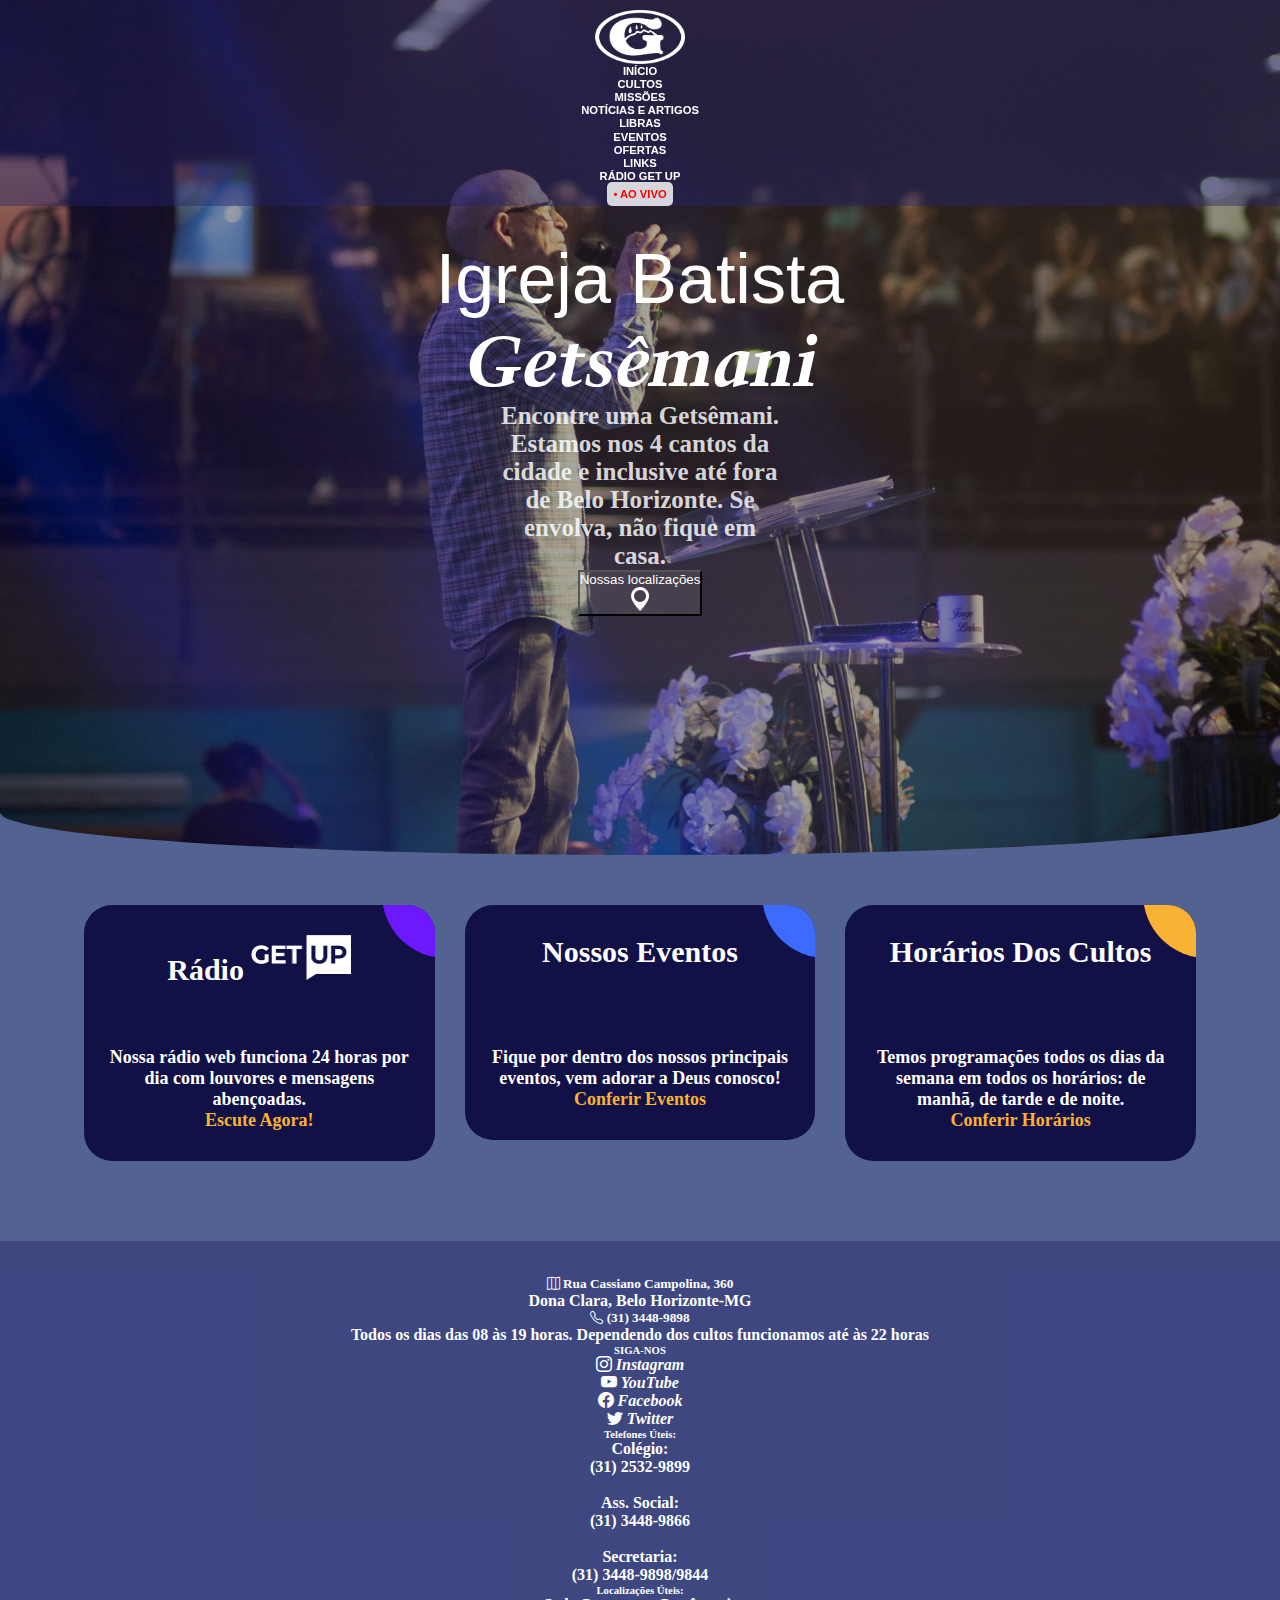
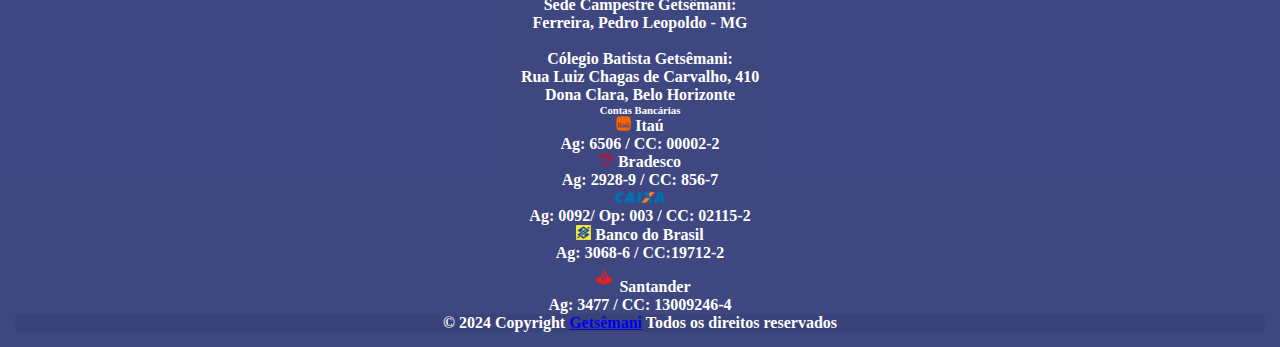
==== index.html @ 760db7eb "Add files via upload" ====
<!DOCTYPE html>
<html lang="pt-br">

<head>
  <meta charset="UTF-8">
  <meta name="viewport" content="width=device-width, initial-scale=1.0">
  <title>Document</title>
  <link href="https://cdn.jsdelivr.net/npm/bootstrap@5.0.2/dist/css/bootstrap.min.css" rel="stylesheet"
    integrity="sha384-EVSTQN3/azprG1Anm3QDgpJLIm9Nao0Yz1ztcQTwFspd3yD65VohhpuuCOmLASjC" crossorigin="anonymous">
  <link rel="stylesheet" href="/css/style.css">
  <link rel="stylesheet" href="/css/navbar.css">

  <!-- fonte -->
  <link rel="preconnect" href="https://fonts.googleapis.com">
  <link rel="preconnect" href="https://fonts.gstatic.com" crossorigin>
  <link href="https://fonts.googleapis.com/css2?family=Dosis:wght@200..800&family=Micro+5&display=swap">
  <link rel="stylesheet" href="path/to/font-awesome/css/font-awesome.min.css">
  <link rel="stylesheet" href="/css/card.css">
  <link rel="stylesheet" type="text/css" href="css/reset.css">
  <link rel="stylesheet" type="text/css" href="css/style.css">
  <link rel="stylesheet" type="text/css" href="css/fonts-icones.css">
  <link rel="shortcut icon" href="https://www.loopnerd.com.br/img/favicon.png" type="image/ico" />
  <link rel="stylesheet" href="rewrite.css">
    <link rel="stylesheet" type="text/css" href="fonts-icones.css">
    <link rel="shortcut icon" href="https://www.loopnerd.com.br/img/favicon.png" type="image/ico" />
  <link href="https://cdn.jsdelivr.net/npm/bootstrap-icons@1.7.1/font/bootstrap-icons.css" rel="stylesheet">
  <!-- fonte -->
</head>

<body>

  <div class="container-fluid">
    <div class="container-in" id="navbar"></div>
    <div id="foto" class="igreja" src="" alt="">
      <h1>Igreja Batista<br>
        <div class="get-write">Getsêmani</div>
      </h1>
      <p class="inicial-p">Encontre uma Getsêmani. Estamos nos 4 cantos da cidade e inclusive até fora de Belo
        Horizonte. Se envolva, não fique em casa.</p>
      <a href="missoes.html">
        <button class="btn">Nossas localizações<br><img class="pin-map" src="/imgs/map-marker-2-24.png" alt=""></button>
      </a>
    </div>
    <div style="overflow: auto;">
      <div class="message">
        <div class="ag-format-container">
          <div class="ag-courses_box">
            <div class="ag-courses_item">
              <a href="https://radiogetup.com/" class="ag-courses-item_link">
                <div class="ag-courses-item_bg"></div>

                <div class="ag-courses-item_title">
                  Rádio <img width="100px" src="/imgs/getup-logo-branco.png" alt="">
                </div>

                <div class="ag-courses-item_date-box">
                  Nossa rádio web funciona 24 horas por dia com louvores e mensagens abençoadas.

                  <span class="ag-courses-item_date">
                    <br>
                    Escute Agora!
                    <br>
                  </span>
                </div>
              </a>
            </div>

            <div class="ag-courses_item">
              <a href="#" class="ag-courses-item_link">
                <div class="ag-courses-item_bg"></div>

                <div class="ag-courses-item_title">
                  Nossos Eventos
                </div>

                <div class="ag-courses-item_date-box">
                  Fique por dentro dos nossos principais eventos, vem adorar a Deus conosco!

                  <span class="ag-courses-item_date">
                    <br>
                    Conferir Eventos
                    <br>
                  </span>
                </div>
              </a>
            </div>
            <div class="ag-courses_item">
              <a href="#" class="ag-courses-item_link">
                <div class="ag-courses-item_bg"></div>

                <div class="ag-courses-item_title">
                  Horários Dos Cultos
                </div>

                <div class="ag-courses-item_date-box">
                  Temos programações todos os dias da semana em todos os horários: de manhã, de tarde e de noite.

                  <span class="ag-courses-item_date">
                    <br>
                    Conferir Horários
                    <br>
                  </span>
                </div>
              </a>
            </div>
          </div>
        </div>
      </div>
    </div><!-- 
    <div id="slide" class="container-slide">
      <div id="carouselExampleControls" class="carousel slide" data-bs-ride="carousel">
        <div class="carousel-inner">
          <div class="carousel-item active">
            <img src="/imgs/Design sem nome.jpg" class="d-block w-100 slide-height" alt="...">
          </div>
          <div class="carousel-item">
            <img src="/imgs/Design sem nome.jpg" class="d-block w-100 slide-height" alt="...">
          </div>
        </div>


        <button class="carousel-control-prev" type="button" data-bs-target="#carouselExampleControls"
          data-bs-slide="prev">
          <span class="carousel-control-prev-icon" aria-hidden="true"></span>
          <span class="visually-hidden">Previous</span>
        </button>
        <button class="carousel-control-next" type="button" data-bs-target="#carouselExampleControls"
          data-bs-slide="next">
          <span class="carousel-control-next-icon" aria-hidden="true"></span>
          <span class="visually-hidden">Next</span>
        </button>
      </div>
      
    </div>
    <button -->
  </div>
  <div class="footer-">
  </div>
  <div id="footer"></div>

  <script src="/js/navbar.js"></script>
  <script src="https://cdn.jsdelivr.net/npm/@popperjs/core@2.9.2/dist/umd/popper.min.js"
    integrity="sha384-IQsoLXl5PILFhosVNubq5LC7Qb9DXgDA9i+tQ8Zj3iwWAwPtgFTxbJ8NT4GN1R8p"
    crossorigin="anonymous"></script>
  <script src="https://cdn.jsdelivr.net/npm/bootstrap@5.0.2/dist/js/bootstrap.min.js"
    integrity="sha384-cVKIPhGWiC2Al4u+LWgxfKTRIcfu0JTxR+EQDz/bgldoEyl4H0zUF0QKbrJ0EcQF"
    crossorigin="anonymous"></script>
</body>

</html>
---- css/style.css ----
* {
  padding: 0;
  margin: 0;
  box-sizing: border-box;

}
.footer-background{
  background-color: rgba(36, 36, 109, 0.443);
  padding: 15px;
}
/* Estiliza a barra de rolagem */
::-webkit-scrollbar {
  width: 10px;
}

/* Estiliza a "track" (trilha) da barra de rolagem */
::-webkit-scrollbar-track {
  background: rgb(255, 255, 255);
  ;
}

/* Estiliza a "handle" (manipulador) da barra de rolagem */
::-webkit-scrollbar-thumb {
  background: #111147b0;
  /*deixe ela menor*/

}

/* Estiliza a "handle" da barra de rolagem ao passar o mouse */
::-webkit-scrollbar-thumb:hover {
  background: #111147;
}

body {
  background-color: rgb(83, 99, 145) !important;
  overflow-x: hidden;
  box-sizing: border-box;

}

.infos {
  margin-top: 20px;
  justify-content: center;
}

.igreja {
  display: flex;
  width: 100%;
  height: 95vh;
  background-image: url(/imgs/PRJORGEFUNDO.jpg);
  background-size: cover;
  justify-content: center;
  align-items: center;
  flex-wrap: wrap;
  align-content: center;
  flex-direction: column;
  text-align: center;
  border-bottom-left-radius: 50% 5%;
  border-bottom-right-radius: 50% 5%;
  background-position: center center;

}

@keyframes blink {
  0% {
    opacity: 1;
  }

  50% {
    opacity: 0.5;
  }

  100% {
    opacity: 1;
  }
}

.ao-vivo {
  background-color: rgba(255, 255, 255, 0.816);
  font-weight: bold;
  color: rgb(223, 37, 37);
  animation-timeline: auto;
  animation-range-start: normal;
  animation-range-end: normal;
  border-radius: 5px;
  padding: 6px;
  animation: 1s linear 0s infinite normal none running blink;
}

.hoverable {
  display: inline-block;
  backface-visibility: hidden;
  vertical-align: middle;
  position: relative;
  box-shadow: rgba(0, 0, 0, 0) 0px 0px 1px;
  transform: translateZ(0px);
  transition-duration: 0.3s;
  transition-property: transform;
}

.inicial-p {
  color: rgba(255, 255, 255, 0.824);
  margin-left: 500px;
  margin-right: 500px;
  text-align: center;
  font-size: 25px;
}

h1 {
  color: white;
  font: 10 70px Arial, Helvetica, sans-serif;
}

.get-write {
  font-family: TrumpMediaeval-BoldItalic, sans-serif;
}

@font-face {
  font-family: 'TrumpMediaeval-BoldItalic';
  src: url('/fonts/TrumpMediaeval-BoldItalic.otf') format('woff2'),
    url('/fonts/TrumpMediaeval-BoldItalic.otf') format('woff');
  font-weight: normal;
  font-style: normal;
}

.row>* {

  text-align: center;
}

.btn {
  color: white;
  background-color: rgba(255, 255, 255, 0.089);
}

.btn:hover {
  color: rgba(255, 255, 255, 0.616);
}

.pin-map:hover {
  opacity: 0.5;
}

.start-pos {
  height: 10vh;
  background-color: rgb(83, 99, 145);
}

.navbar-nav {
  flex-direction: row;
  font-family: Dosis, sans-serif;
  font-optical-sizing: auto;
  font-style: normal;
  font-size: 70%;
  flex-wrap: nowrap !important;
}

.navbar>.container-fluid {
  /*flex-direction: column;*/
  justify-content: space-around !important;
  margin-top: 10px;
}

.navbar-nav a {
  color: white;
  font-size: 100%;
  text-decoration: none;

}

.navbar-nav a:hover {
  color: rgb(202, 201, 201);
  font-size: 100%;
  text-decoration: none;

}

.dropdown-menu {
  opacity: 0.9;
}

body {
  background-color: rgb(141, 141, 141, 0);
}

.navbar {
  width: 100%;
  flex-wrap: nowrap;
  align-items: center;
  background-color: rgba(36, 36, 109, 0.443) !important;
  height: 13% !important;
}

.slide {
  width: 100%;
  height: 100%;
}

ul {
  list-style-type: none;
}

.carousel-control-prev-icon {
  background-color: black;
  padding: 10px;
}

.carousel-control-next-icon {
  background-color: black;
}

.logo {
  width: 10vh;
  min-width: 70px;
  height: auto;
  filter: invert(1);
}

.logo:hover {
  opacity: 0.5;
  cursor: pointer;
}

.container-fluid {
  padding: 0;
  margin: 0;
}

.footer-link {
  color: white;
  text-decoration: none;
}

.footer-link:hover {
  color: rgb(202, 201, 201);
  text-decoration: none;
}

.container-slide {
  min-height: 100vh !important;
}

.container-in {
  z-index: 10 !important;
  position: fixed;
  top: 0;
  width: 100%;

}

.slide-height {
  min-height: 50vh !important;
  object-fit: cover;

}

.util {
  display: grid;
  grid-template-columns: auto auto;
  justify-content: center;
  align-items: center;
  padding: 10px;
}

ul {
  justify-content: center;
}

.navbar-toggler:focus {
  box-shadow: none !important;
}

.text-muted {
  color: #ffffff !important;
}

@media (max-width: 1150px) {
  .slide-height {
    min-height: 30vh !important;
    object-fit: cover;

  }

  .inicial-p {
    color: rgba(255, 255, 255, 0.824);
    margin-left: 10px;
    margin-right: 10px;
    font-size: 20px;
  }

  .igreja {
    font-size: 50%;
    padding: 50px;
  }
}
---- css/navbar.css ----
.hoverable{
    display:inline-block;
    backface-visibility: hidden;
    vertical-align: middle;
    position:relative;
    box-shadow: 0 0 1px rgba(0,0,0,0);
    transform: translateZ(0);
    transition-duration: .3s;
    transition-property:transform;
  }
  
  .hoverable:before{
    position:absolute;
    pointer-events: none;
    z-index:-1;
    content: '';
    top: 100%;
    left: 5%;
    height:10px;
    width:90%;
    opacity:0;
    background: -webkit-radial-gradient(center, ellipse, rgba(255, 255, 255, 0.35) 0%, rgba(255, 255, 255, 0) 80%);
    background: radial-gradient(ellipse at center, rgba(255, 255, 255, 0.35) 0%, rgba(255, 255, 255, 0) 80%);
    /* W3C */
    transition-duration: 0.3s;
    transition-property: transform, opacity;
  }
  
  .hoverable:hover, .hoverable:active, .hoverable:focus{
    transform: translateY(-5px);
  }
  .hoverable:hover:before, .hoverable:active:before, .hoverable:focus:before{
    opacity: 1;
    transform: translateY(-5px);
  }
  
  
  
  @keyframes bounce-animation {
    16.65% {
      -webkit-transform: translateY(8px);
      transform: translateY(8px);
    }
  
    33.3% {
      -webkit-transform: translateY(-6px);
      transform: translateY(-6px);
    }
  
    49.95% {
      -webkit-transform: translateY(4px);
      transform: translateY(4px);
    }
  
    66.6% {
      -webkit-transform: translateY(-2px);
      transform: translateY(-2px);
    }
  
    83.25% {
      -webkit-transform: translateY(1px);
      transform: translateY(1px);
    }
  
    100% {
      -webkit-transform: translateY(0);
      transform: translateY(0);
    }
  }
  
  .bounce {
    animation-name: bounce-animation;
    animation-duration: 2s;
  }
  
  
  
  /*everything below here is just setting up the page, so dont worry about it */
  
  
  @media (min-width: 768px) {
    .navbar{
      text-align: center !important;
      float: none;
      display: inline-block;
    }
  }
  
  body {
    background-color: rgb(240, 231, 231);
    font-weight:600;
    text-align:center !important;
  }
  
  nav {
    background: none !important;
    text-transform:uppercase;
    li {
      margin-left: 3em;
      margin-right: 3em;
      a{
        transition: .5s color ease-in-out;
      }
    }
  }
  
  .page-title {
    opacity: .75 !important;
  }
---- css/card.css ----
.ag-format-container {
    width: 1142px;
    margin: 0 auto;
  }
  
  
  .ag-courses_box {
    display: -webkit-box;
    display: -ms-flexbox;
    display: flex;
    -webkit-box-align: start;
    -ms-flex-align: start;
    align-items: flex-start;
    -ms-flex-wrap: wrap;
    flex-wrap: wrap;
    padding: 50px 0;
  }
  .ag-courses_item {
    -ms-flex-preferred-size: calc(33.33333% - 30px);
    flex-basis: calc(33.33333% - 30px);
  
    margin: 0 15px 30px;
  
    overflow: hidden;
  
    border-radius: 28px;
  }
  a.ag-courses-item_link{
color: #12121200;
  }
  .ag-courses-item_link {
    display: block;
    padding: 30px 20px;
    background-color: #111147;
  
    overflow: hidden;
  
    position: relative;
  }
  .ag-courses-item_link:hover,
  .ag-courses-item_link:hover .ag-courses-item_date {
    text-decoration: none;
    color: #FFF;
  }
  .ag-courses-item_link:hover .ag-courses-item_bg {
    -webkit-transform: scale(10);
    -ms-transform: scale(10);
    transform: scale(10);
  }
  .ag-courses-item_title {
    min-height: 87px;
    margin: 0 0 25px;
  
    overflow: hidden;
  
    font-weight: bold;
    font-size: 30px;
    color: #FFF;
  
    z-index: 2;
    position: relative;
  }
  .ag-courses-item_date-box {
    font-size: 18px;
    color: #FFF;
  
    z-index: 2;
    position: relative;
  }
  .ag-courses-item_date {
    font-weight: bold;
    color: #f9b234;
  
    -webkit-transition: color .5s ease;
    -o-transition: color .5s ease;
    transition: color .5s ease
  }
  .ag-courses-item_bg {
    height: 128px;
    width: 128px;
    background-color: #6c19ff;

    z-index: 1;
    position: absolute;
    top: -75px;
    right: -75px;
  
    border-radius: 50%;
  
    -webkit-transition: all .5s ease;
    -o-transition: all .5s ease;
    transition: all .5s ease;
  }
  .ag-courses_item:nth-child(2n) .ag-courses-item_bg {
    background-color: #3e6bff;
  }
  .ag-courses_item:nth-child(3n) .ag-courses-item_bg {
    background-color: #f9b234;
  }
  .ag-courses_item:nth-child(4n) .ag-courses-item_bg {
    background-color: #f9b234;
  }
  .ag-courses_item:nth-child(5n) .ag-courses-item_bg {
    background-color: #cd3e94;
  }
  .ag-courses_item:nth-child(6n) .ag-courses-item_bg {
    background-color: #4c49ea;
  }
  
  
  
  @media only screen and (max-width: 979px) {
    .ag-courses_item {
      -ms-flex-preferred-size: calc(50% - 30px);
      flex-basis: calc(50% - 30px);
    }
    .ag-courses-item_title {
      font-size: 24px;
    }
  }
  
  @media only screen and (max-width: 767px) {
    .ag-format-container {
      width: 96%;
    }
  
  }
  @media only screen and (max-width: 639px) {
    .ag-courses_item {
      -ms-flex-preferred-size: 100%;
      flex-basis: 100%;
    }
    .ag-courses-item_title {
      min-height: 72px;
      line-height: 1;
  
      font-size: 24px;
    }
    .ag-courses-item_link {
      padding: 22px 40px;
    }
    .ag-courses-item_date-box {
      font-size: 16px;
    }
  }
---- css/style.css ----
* {
  padding: 0;
  margin: 0;
  box-sizing: border-box;

}
.footer-background{
  background-color: rgba(36, 36, 109, 0.443);
  padding: 15px;
}
/* Estiliza a barra de rolagem */
::-webkit-scrollbar {
  width: 10px;
}

/* Estiliza a "track" (trilha) da barra de rolagem */
::-webkit-scrollbar-track {
  background: rgb(255, 255, 255);
  ;
}

/* Estiliza a "handle" (manipulador) da barra de rolagem */
::-webkit-scrollbar-thumb {
  background: #111147b0;
  /*deixe ela menor*/

}

/* Estiliza a "handle" da barra de rolagem ao passar o mouse */
::-webkit-scrollbar-thumb:hover {
  background: #111147;
}

body {
  background-color: rgb(83, 99, 145) !important;
  overflow-x: hidden;
  box-sizing: border-box;

}

.infos {
  margin-top: 20px;
  justify-content: center;
}

.igreja {
  display: flex;
  width: 100%;
  height: 95vh;
  background-image: url(/imgs/PRJORGEFUNDO.jpg);
  background-size: cover;
  justify-content: center;
  align-items: center;
  flex-wrap: wrap;
  align-content: center;
  flex-direction: column;
  text-align: center;
  border-bottom-left-radius: 50% 5%;
  border-bottom-right-radius: 50% 5%;
  background-position: center center;

}

@keyframes blink {
  0% {
    opacity: 1;
  }

  50% {
    opacity: 0.5;
  }

  100% {
    opacity: 1;
  }
}

.ao-vivo {
  background-color: rgba(255, 255, 255, 0.816);
  font-weight: bold;
  color: rgb(223, 37, 37);
  animation-timeline: auto;
  animation-range-start: normal;
  animation-range-end: normal;
  border-radius: 5px;
  padding: 6px;
  animation: 1s linear 0s infinite normal none running blink;
}

.hoverable {
  display: inline-block;
  backface-visibility: hidden;
  vertical-align: middle;
  position: relative;
  box-shadow: rgba(0, 0, 0, 0) 0px 0px 1px;
  transform: translateZ(0px);
  transition-duration: 0.3s;
  transition-property: transform;
}

.inicial-p {
  color: rgba(255, 255, 255, 0.824);
  margin-left: 500px;
  margin-right: 500px;
  text-align: center;
  font-size: 25px;
}

h1 {
  color: white;
  font: 10 70px Arial, Helvetica, sans-serif;
}

.get-write {
  font-family: TrumpMediaeval-BoldItalic, sans-serif;
}

@font-face {
  font-family: 'TrumpMediaeval-BoldItalic';
  src: url('/fonts/TrumpMediaeval-BoldItalic.otf') format('woff2'),
    url('/fonts/TrumpMediaeval-BoldItalic.otf') format('woff');
  font-weight: normal;
  font-style: normal;
}

.row>* {

  text-align: center;
}

.btn {
  color: white;
  background-color: rgba(255, 255, 255, 0.089);
}

.btn:hover {
  color: rgba(255, 255, 255, 0.616);
}

.pin-map:hover {
  opacity: 0.5;
}

.start-pos {
  height: 10vh;
  background-color: rgb(83, 99, 145);
}

.navbar-nav {
  flex-direction: row;
  font-family: Dosis, sans-serif;
  font-optical-sizing: auto;
  font-style: normal;
  font-size: 70%;
  flex-wrap: nowrap !important;
}

.navbar>.container-fluid {
  /*flex-direction: column;*/
  justify-content: space-around !important;
  margin-top: 10px;
}

.navbar-nav a {
  color: white;
  font-size: 100%;
  text-decoration: none;

}

.navbar-nav a:hover {
  color: rgb(202, 201, 201);
  font-size: 100%;
  text-decoration: none;

}

.dropdown-menu {
  opacity: 0.9;
}

body {
  background-color: rgb(141, 141, 141, 0);
}

.navbar {
  width: 100%;
  flex-wrap: nowrap;
  align-items: center;
  background-color: rgba(36, 36, 109, 0.443) !important;
  height: 13% !important;
}

.slide {
  width: 100%;
  height: 100%;
}

ul {
  list-style-type: none;
}

.carousel-control-prev-icon {
  background-color: black;
  padding: 10px;
}

.carousel-control-next-icon {
  background-color: black;
}

.logo {
  width: 10vh;
  min-width: 70px;
  height: auto;
  filter: invert(1);
}

.logo:hover {
  opacity: 0.5;
  cursor: pointer;
}

.container-fluid {
  padding: 0;
  margin: 0;
}

.footer-link {
  color: white;
  text-decoration: none;
}

.footer-link:hover {
  color: rgb(202, 201, 201);
  text-decoration: none;
}

.container-slide {
  min-height: 100vh !important;
}

.container-in {
  z-index: 10 !important;
  position: fixed;
  top: 0;
  width: 100%;

}

.slide-height {
  min-height: 50vh !important;
  object-fit: cover;

}

.util {
  display: grid;
  grid-template-columns: auto auto;
  justify-content: center;
  align-items: center;
  padding: 10px;
}

ul {
  justify-content: center;
}

.navbar-toggler:focus {
  box-shadow: none !important;
}

.text-muted {
  color: #ffffff !important;
}

@media (max-width: 1150px) {
  .slide-height {
    min-height: 30vh !important;
    object-fit: cover;

  }

  .inicial-p {
    color: rgba(255, 255, 255, 0.824);
    margin-left: 10px;
    margin-right: 10px;
    font-size: 20px;
  }

  .igreja {
    font-size: 50%;
    padding: 50px;
  }
}
---- css/fonts-icones.css ----
@charset "UTF-8";

@font-face {
  font-family: "untitled-font-1";
  src:url("fonts-icones/untitled-font-1.eot");
  src:url("fonts-icones/untitled-font-1.eot?#iefix") format("embedded-opentype"),
    url("fonts-icones/untitled-font-1.woff") format("woff"),
    url("fonts-icones/untitled-font-1.ttf") format("truetype"),
    url("fonts-icones/untitled-font-1.svg#untitled-font-1") format("svg");
  font-weight: normal;
  font-style: normal;

}

[data-icon]:before {
  font-family: "untitled-font-1" !important;
  content: attr(data-icon);
  font-style: normal !important;
  font-weight: normal !important;
  font-variant: normal !important;
  text-transform: none !important;
  speak: none;
  line-height:0;
  -webkit-font-smoothing: antialiased;
  -moz-osx-font-smoothing: grayscale;
}

[class^="icon-"]:before,
[class*=" icon-"]:before {
  font-family: "untitled-font-1" !important;
  font-style: normal !important;
  font-weight: normal !important;
  font-variant: normal !important;
  text-transform: none !important;
  speak: none;
  line-height:0;
  -webkit-font-smoothing: antialiased;
  -moz-osx-font-smoothing: grayscale;
}

.icon-500px:before {
  content: "\61";
}
.icon-adjust:before {
  content: "\62";
}
.icon-adn:before {
  content: "\63";
}
.icon-align-center:before {
  content: "\64";
}
.icon-align-justify:before {
  content: "\65";
}
.icon-align-left:before {
  content: "\66";
}
.icon-align-right:before {
  content: "\67";
}
.icon-amazon:before {
  content: "\68";
}
.icon-ambulance:before {
  content: "\69";
}
.icon-anchor:before {
  content: "\6a";
}
.icon-android:before {
  content: "\6b";
}
.icon-angellist:before {
  content: "\6c";
}
.icon-angle-double-down:before {
  content: "\6d";
}
.icon-angle-double-left:before {
  content: "\6e";
}
.icon-angle-double-right:before {
  content: "\6f";
}
.icon-angle-double-up:before {
  content: "\70";
}
.icon-angle-down:before {
  content: "\71";
}
.icon-angle-left:before {
  content: "\72";
}
.icon-angle-right:before {
  content: "\73";
}
.icon-angle-up:before {
  content: "\74";
}
.icon-apple:before {
  content: "\75";
}
.icon-archive:before {
  content: "\76";
}
.icon-area-chart:before {
  content: "\77";
}
.icon-arrow-circle-down:before {
  content: "\78";
}
.icon-arrow-circle-left:before {
  content: "\79";
}
.icon-arrow-circle-o-down:before {
  content: "\7a";
}
.icon-arrow-circle-o-left:before {
  content: "\41";
}
.icon-arrow-circle-o-right:before {
  content: "\42";
}
.icon-arrow-circle-o-up:before {
  content: "\43";
}
.icon-arrow-circle-right:before {
  content: "\44";
}
.icon-arrow-circle-up:before {
  content: "\45";
}
.icon-arrow-down:before {
  content: "\46";
}
.icon-arrow-left:before {
  content: "\47";
}
.icon-arrow-right:before {
  content: "\48";
}
.icon-arrow-up:before {
  content: "\49";
}
.icon-arrows:before {
  content: "\4a";
}
.icon-arrows-alt:before {
  content: "\4b";
}
.icon-arrows-h:before {
  content: "\4c";
}
.icon-arrows-v:before {
  content: "\4d";
}
.icon-asterisk:before {
  content: "\4e";
}
.icon-at:before {
  content: "\4f";
}
.icon-backward:before {
  content: "\50";
}
.icon-balance-scale:before {
  content: "\51";
}
.icon-ban:before {
  content: "\52";
}
.icon-bar-chart:before {
  content: "\53";
}
.icon-barcode:before {
  content: "\54";
}
.icon-bars:before {
  content: "\55";
}
.icon-battery-empty:before {
  content: "\56";
}
.icon-battery-full:before {
  content: "\57";
}
.icon-battery-half:before {
  content: "\58";
}
.icon-battery-quarter:before {
  content: "\59";
}
.icon-battery-three-quarters:before {
  content: "\5a";
}
.icon-bed:before {
  content: "\30";
}
.icon-beer:before {
  content: "\31";
}
.icon-behance:before {
  content: "\32";
}
.icon-behance-square:before {
  content: "\33";
}
.icon-bell:before {
  content: "\34";
}
.icon-bell-o:before {
  content: "\35";
}
.icon-bell-slash:before {
  content: "\36";
}
.icon-bell-slash-o:before {
  content: "\37";
}
.icon-bicycle:before {
  content: "\38";
}
.icon-binoculars:before {
  content: "\39";
}
.icon-birthday-cake:before {
  content: "\21";
}
.icon-bitbucket:before {
  content: "\22";
}
.icon-bitbucket-square:before {
  content: "\23";
}
.icon-black-tie:before {
  content: "\24";
}
.icon-bold:before {
  content: "\25";
}
.icon-bolt:before {
  content: "\26";
}
.icon-bomb:before {
  content: "\27";
}
.icon-book:before {
  content: "\28";
}
.icon-bookmark:before {
  content: "\29";
}
.icon-bookmark-o:before {
  content: "\2a";
}
.icon-briefcase:before {
  content: "\2b";
}
.icon-btc:before {
  content: "\2c";
}
.icon-bug:before {
  content: "\2d";
}
.icon-building:before {
  content: "\2e";
}
.icon-building-o:before {
  content: "\2f";
}
.icon-bullhorn:before {
  content: "\3a";
}
.icon-bullseye:before {
  content: "\3b";
}
.icon-bus:before {
  content: "\3c";
}
.icon-buysellads:before {
  content: "\3d";
}
.icon-calculator:before {
  content: "\3e";
}
.icon-calendar:before {
  content: "\3f";
}
.icon-calendar-check-o:before {
  content: "\40";
}
.icon-calendar-minus-o:before {
  content: "\5b";
}
.icon-calendar-o:before {
  content: "\5d";
}
.icon-calendar-plus-o:before {
  content: "\5e";
}
.icon-calendar-times-o:before {
  content: "\5f";
}
.icon-camera:before {
  content: "\60";
}
.icon-camera-retro:before {
  content: "\7b";
}
.icon-car:before {
  content: "\7c";
}
.icon-caret-down:before {
  content: "\7d";
}
.icon-caret-left:before {
  content: "\7e";
}
.icon-caret-right:before {
  content: "\5c";
}
.icon-caret-square-o-down:before {
  content: "\e000";
}
.icon-caret-square-o-left:before {
  content: "\e001";
}
.icon-caret-square-o-right:before {
  content: "\e002";
}
.icon-caret-square-o-up:before {
  content: "\e003";
}
.icon-caret-up:before {
  content: "\e004";
}
.icon-cart-arrow-down:before {
  content: "\e005";
}
.icon-cart-plus:before {
  content: "\e006";
}
.icon-cc:before {
  content: "\e007";
}
.icon-cc-amex:before {
  content: "\e008";
}
.icon-cc-diners-club:before {
  content: "\e009";
}
.icon-cc-discover:before {
  content: "\e00a";
}
.icon-cc-jcb:before {
  content: "\e00b";
}
.icon-cc-mastercard:before {
  content: "\e00c";
}
.icon-cc-paypal:before {
  content: "\e00d";
}
.icon-cc-stripe:before {
  content: "\e00e";
}
.icon-cc-visa:before {
  content: "\e00f";
}
.icon-certificate:before {
  content: "\e010";
}
.icon-chain-broken:before {
  content: "\e011";
}
.icon-check:before {
  content: "\e012";
}
.icon-check-circle:before {
  content: "\e013";
}
.icon-check-circle-o:before {
  content: "\e014";
}
.icon-check-square:before {
  content: "\e015";
}
.icon-check-square-o:before {
  content: "\e016";
}
.icon-chevron-circle-down:before {
  content: "\e017";
}
.icon-chevron-circle-left:before {
  content: "\e018";
}
.icon-chevron-circle-right:before {
  content: "\e019";
}
.icon-chevron-circle-up:before {
  content: "\e01a";
}
.icon-chevron-down:before {
  content: "\e01b";
}
.icon-chevron-left:before {
  content: "\e01c";
}
.icon-chevron-right:before {
  content: "\e01d";
}
.icon-chevron-up:before {
  content: "\e01e";
}
.icon-child:before {
  content: "\e01f";
}
.icon-chrome:before {
  content: "\e020";
}
.icon-circle:before {
  content: "\e021";
}
.icon-circle-o:before {
  content: "\e022";
}
.icon-circle-o-notch:before {
  content: "\e023";
}
.icon-circle-thin:before {
  content: "\e024";
}
.icon-clipboard:before {
  content: "\e025";
}
.icon-clock-o:before {
  content: "\e026";
}
.icon-clone:before {
  content: "\e027";
}
.icon-cloud:before {
  content: "\e028";
}
.icon-cloud-download:before {
  content: "\e029";
}
.icon-cloud-upload:before {
  content: "\e02a";
}
.icon-code:before {
  content: "\e02b";
}
.icon-code-fork:before {
  content: "\e02c";
}
.icon-codepen:before {
  content: "\e02d";
}
.icon-coffee:before {
  content: "\e02e";
}
.icon-cog:before {
  content: "\e02f";
}
.icon-cogs:before {
  content: "\e030";
}
.icon-columns:before {
  content: "\e031";
}
.icon-comment:before {
  content: "\e032";
}
.icon-comment-o:before {
  content: "\e033";
}
.icon-commenting:before {
  content: "\e034";
}
.icon-commenting-o:before {
  content: "\e035";
}
.icon-comments:before {
  content: "\e036";
}
.icon-comments-o:before {
  content: "\e037";
}
.icon-compass:before {
  content: "\e038";
}
.icon-compress:before {
  content: "\e039";
}
.icon-connectdevelop:before {
  content: "\e03a";
}
.icon-contao:before {
  content: "\e03b";
}
.icon-copyright:before {
  content: "\e03c";
}
.icon-creative-commons:before {
  content: "\e03d";
}
.icon-credit-card:before {
  content: "\e03e";
}
.icon-crop:before {
  content: "\e03f";
}
.icon-crosshairs:before {
  content: "\e040";
}
.icon-css3:before {
  content: "\e041";
}
.icon-cube:before {
  content: "\e042";
}
.icon-cubes:before {
  content: "\e043";
}
.icon-cutlery:before {
  content: "\e044";
}
.icon-dashcube:before {
  content: "\e045";
}
.icon-database:before {
  content: "\e046";
}
.icon-delicious:before {
  content: "\e047";
}
.icon-desktop:before {
  content: "\e048";
}
.icon-deviantart:before {
  content: "\e049";
}
.icon-diamond:before {
  content: "\e04a";
}
.icon-digg:before {
  content: "\e04b";
}
.icon-dot-circle-o:before {
  content: "\e04c";
}
.icon-download:before {
  content: "\e04d";
}
.icon-dribbble:before {
  content: "\e04e";
}
.icon-dropbox:before {
  content: "\e04f";
}
.icon-drupal:before {
  content: "\e050";
}
.icon-eject:before {
  content: "\e051";
}
.icon-ellipsis-h:before {
  content: "\e052";
}
.icon-ellipsis-v:before {
  content: "\e053";
}
.icon-empire:before {
  content: "\e054";
}
.icon-envelope:before {
  content: "\e055";
}
.icon-envelope-o:before {
  content: "\e056";
}
.icon-envelope-square:before {
  content: "\e057";
}
.icon-eraser:before {
  content: "\e058";
}
.icon-eur:before {
  content: "\e059";
}
.icon-exchange:before {
  content: "\e05a";
}
.icon-exclamation:before {
  content: "\e05b";
}
.icon-exclamation-circle:before {
  content: "\e05c";
}
.icon-exclamation-triangle:before {
  content: "\e05d";
}
.icon-expand:before {
  content: "\e05e";
}
.icon-expeditedssl:before {
  content: "\e05f";
}
.icon-external-link:before {
  content: "\e060";
}
.icon-external-link-square:before {
  content: "\e061";
}
.icon-eye:before {
  content: "\e062";
}
.icon-eye-slash:before {
  content: "\e063";
}
.icon-eyedropper:before {
  content: "\e064";
}
.icon-facebook:before {
  content: "\e065";
}
.icon-facebook-official:before {
  content: "\e066";
}
.icon-facebook-square:before {
  content: "\e067";
}
.icon-fast-backward:before {
  content: "\e068";
}
.icon-fast-forward:before {
  content: "\e069";
}
.icon-fax:before {
  content: "\e06a";
}
.icon-female:before {
  content: "\e06b";
}
.icon-fighter-jet:before {
  content: "\e06c";
}
.icon-file:before {
  content: "\e06d";
}
.icon-file-archive-o:before {
  content: "\e06e";
}
.icon-file-audio-o:before {
  content: "\e06f";
}
.icon-file-code-o:before {
  content: "\e070";
}
.icon-file-excel-o:before {
  content: "\e071";
}
.icon-file-image-o:before {
  content: "\e072";
}
.icon-file-o:before {
  content: "\e073";
}
.icon-file-pdf-o:before {
  content: "\e074";
}
.icon-file-powerpoint-o:before {
  content: "\e075";
}
.icon-file-text:before {
  content: "\e076";
}
.icon-file-text-o:before {
  content: "\e077";
}
.icon-file-video-o:before {
  content: "\e078";
}
.icon-file-word-o:before {
  content: "\e079";
}
.icon-files-o:before {
  content: "\e07a";
}
.icon-film:before {
  content: "\e07b";
}
.icon-filter:before {
  content: "\e07c";
}
.icon-fire:before {
  content: "\e07d";
}
.icon-fire-extinguisher:before {
  content: "\e07e";
}
.icon-firefox:before {
  content: "\e07f";
}
.icon-flag:before {
  content: "\e080";
}
.icon-flag-checkered:before {
  content: "\e081";
}
.icon-flag-o:before {
  content: "\e082";
}
.icon-flask:before {
  content: "\e083";
}
.icon-flickr:before {
  content: "\e084";
}
.icon-floppy-o:before {
  content: "\e085";
}
.icon-folder:before {
  content: "\e086";
}
.icon-folder-o:before {
  content: "\e087";
}
.icon-folder-open:before {
  content: "\e088";
}
.icon-folder-open-o:before {
  content: "\e089";
}
.icon-font:before {
  content: "\e08a";
}
.icon-fonticons:before {
  content: "\e08b";
}
.icon-forumbee:before {
  content: "\e08c";
}
.icon-forward:before {
  content: "\e08d";
}
.icon-foursquare:before {
  content: "\e08e";
}
.icon-frown-o:before {
  content: "\e08f";
}
.icon-futbol-o:before {
  content: "\e090";
}
.icon-gamepad:before {
  content: "\e091";
}
.icon-gavel:before {
  content: "\e092";
}
.icon-gbp:before {
  content: "\e093";
}
.icon-genderless:before {
  content: "\e094";
}
.icon-get-pocket:before {
  content: "\e095";
}
.icon-gg:before {
  content: "\e096";
}
.icon-gg-circle:before {
  content: "\e097";
}
.icon-gift:before {
  content: "\e098";
}
.icon-git:before {
  content: "\e099";
}
.icon-git-square:before {
  content: "\e09a";
}
.icon-github:before {
  content: "\e09b";
}
.icon-github-alt:before {
  content: "\e09c";
}
.icon-github-square:before {
  content: "\e09d";
}
.icon-glass:before {
  content: "\e09e";
}
.icon-globe:before {
  content: "\e09f";
}
.icon-google:before {
  content: "\e0a0";
}
.icon-google-plus:before {
  content: "\e0a1";
}
.icon-google-plus-square:before {
  content: "\e0a2";
}
.icon-google-wallet:before {
  content: "\e0a3";
}
.icon-graduation-cap:before {
  content: "\e0a4";
}
.icon-gratipay:before {
  content: "\e0a5";
}
.icon-h-square:before {
  content: "\e0a6";
}
.icon-hacker-news:before {
  content: "\e0a7";
}
.icon-hand-lizard-o:before {
  content: "\e0a8";
}
.icon-hand-o-down:before {
  content: "\e0a9";
}
.icon-hand-o-left:before {
  content: "\e0aa";
}
.icon-hand-o-right:before {
  content: "\e0ab";
}
.icon-hand-o-up:before {
  content: "\e0ac";
}
.icon-hand-paper-o:before {
  content: "\e0ad";
}
.icon-hand-peace-o:before {
  content: "\e0ae";
}
.icon-hand-pointer-o:before {
  content: "\e0af";
}
.icon-hand-rock-o:before {
  content: "\e0b0";
}
.icon-hand-scissors-o:before {
  content: "\e0b1";
}
.icon-hand-spock-o:before {
  content: "\e0b2";
}
.icon-hdd-o:before {
  content: "\e0b3";
}
.icon-header:before {
  content: "\e0b4";
}
.icon-headphones:before {
  content: "\e0b5";
}
.icon-heart:before {
  content: "\e0b6";
}
.icon-heart-o:before {
  content: "\e0b7";
}
.icon-heartbeat:before {
  content: "\e0b8";
}
.icon-history:before {
  content: "\e0b9";
}
.icon-home:before {
  content: "\e0ba";
}
.icon-hospital-o:before {
  content: "\e0bb";
}
.icon-hourglass:before {
  content: "\e0bc";
}
.icon-hourglass-end:before {
  content: "\e0bd";
}
.icon-hourglass-half:before {
  content: "\e0be";
}
.icon-hourglass-o:before {
  content: "\e0bf";
}
.icon-hourglass-start:before {
  content: "\e0c0";
}
.icon-houzz:before {
  content: "\e0c1";
}
.icon-html5:before {
  content: "\e0c2";
}
.icon-i-cursor:before {
  content: "\e0c3";
}
.icon-ils:before {
  content: "\e0c4";
}
.icon-inbox:before {
  content: "\e0c5";
}
.icon-indent:before {
  content: "\e0c6";
}
.icon-industry:before {
  content: "\e0c7";
}
.icon-info:before {
  content: "\e0c8";
}
.icon-info-circle:before {
  content: "\e0c9";
}
.icon-inr:before {
  content: "\e0ca";
}
.icon-instagram:before {
  content: "\e0cb";
}
.icon-internet-explorer:before {
  content: "\e0cc";
}
.icon-ioxhost:before {
  content: "\e0cd";
}
.icon-italic:before {
  content: "\e0ce";
}
.icon-joomla:before {
  content: "\e0cf";
}
.icon-jpy:before {
  content: "\e0d0";
}
.icon-jsfiddle:before {
  content: "\e0d1";
}
.icon-key:before {
  content: "\e0d2";
}
.icon-keyboard-o:before {
  content: "\e0d3";
}
.icon-krw:before {
  content: "\e0d4";
}
.icon-language:before {
  content: "\e0d5";
}
.icon-laptop:before {
  content: "\e0d6";
}
.icon-lastfm:before {
  content: "\e0d7";
}
.icon-lastfm-square:before {
  content: "\e0d8";
}
.icon-leaf:before {
  content: "\e0d9";
}
.icon-leanpub:before {
  content: "\e0da";
}
.icon-lemon-o:before {
  content: "\e0db";
}
.icon-level-down:before {
  content: "\e0dc";
}
.icon-level-up:before {
  content: "\e0dd";
}
.icon-life-ring:before {
  content: "\e0de";
}
.icon-lightbulb-o:before {
  content: "\e0df";
}
.icon-line-chart:before {
  content: "\e0e0";
}
.icon-link:before {
  content: "\e0e1";
}
.icon-linkedin:before {
  content: "\e0e2";
}
.icon-linkedin-square:before {
  content: "\e0e3";
}
.icon-linux:before {
  content: "\e0e4";
}
.icon-list:before {
  content: "\e0e5";
}
.icon-list-alt:before {
  content: "\e0e6";
}
.icon-list-ol:before {
  content: "\e0e7";
}
.icon-list-ul:before {
  content: "\e0e8";
}
.icon-location-arrow:before {
  content: "\e0e9";
}
.icon-lock:before {
  content: "\e0ea";
}
.icon-long-arrow-down:before {
  content: "\e0eb";
}
.icon-long-arrow-left:before {
  content: "\e0ec";
}
.icon-long-arrow-right:before {
  content: "\e0ed";
}
.icon-long-arrow-up:before {
  content: "\e0ee";
}
.icon-magic:before {
  content: "\e0ef";
}
.icon-magnet:before {
  content: "\e0f0";
}
.icon-male:before {
  content: "\e0f1";
}
.icon-map:before {
  content: "\e0f2";
}
.icon-map-marker:before {
  content: "\e0f3";
}
.icon-map-o:before {
  content: "\e0f4";
}
.icon-map-pin:before {
  content: "\e0f5";
}
.icon-map-signs:before {
  content: "\e0f6";
}
.icon-mars:before {
  content: "\e0f7";
}
.icon-mars-double:before {
  content: "\e0f8";
}
.icon-mars-stroke:before {
  content: "\e0f9";
}
.icon-mars-stroke-h:before {
  content: "\e0fa";
}
.icon-mars-stroke-v:before {
  content: "\e0fb";
}
.icon-maxcdn:before {
  content: "\e0fc";
}
.icon-meanpath:before {
  content: "\e0fd";
}
.icon-medium:before {
  content: "\e0fe";
}
.icon-medkit:before {
  content: "\e0ff";
}
.icon-meh-o:before {
  content: "\e100";
}
.icon-mercury:before {
  content: "\e101";
}
.icon-microphone:before {
  content: "\e102";
}
.icon-microphone-slash:before {
  content: "\e103";
}
.icon-minus:before {
  content: "\e104";
}
.icon-minus-circle:before {
  content: "\e105";
}
.icon-minus-square:before {
  content: "\e106";
}
.icon-minus-square-o:before {
  content: "\e107";
}
.icon-mobile:before {
  content: "\e108";
}
.icon-money:before {
  content: "\e109";
}
.icon-moon-o:before {
  content: "\e10a";
}
.icon-motorcycle:before {
  content: "\e10b";
}
.icon-mouse-pointer:before {
  content: "\e10c";
}
.icon-music:before {
  content: "\e10d";
}
.icon-neuter:before {
  content: "\e10e";
}
.icon-newspaper-o:before {
  content: "\e10f";
}
.icon-object-group:before {
  content: "\e110";
}
.icon-object-ungroup:before {
  content: "\e111";
}
.icon-odnoklassniki:before {
  content: "\e112";
}
.icon-odnoklassniki-square:before {
  content: "\e113";
}
.icon-opencart:before {
  content: "\e114";
}
.icon-openid:before {
  content: "\e115";
}
.icon-opera:before {
  content: "\e116";
}
.icon-optin-monster:before {
  content: "\e117";
}
.icon-outdent:before {
  content: "\e118";
}
.icon-pagelines:before {
  content: "\e119";
}
.icon-paint-brush:before {
  content: "\e11a";
}
.icon-paper-plane:before {
  content: "\e11b";
}
.icon-paper-plane-o:before {
  content: "\e11c";
}
.icon-paperclip:before {
  content: "\e11d";
}
.icon-paragraph:before {
  content: "\e11e";
}
.icon-pause:before {
  content: "\e11f";
}
.icon-paw:before {
  content: "\e120";
}
.icon-paypal:before {
  content: "\e121";
}
.icon-pencil:before {
  content: "\e122";
}
.icon-pencil-square:before {
  content: "\e123";
}
.icon-pencil-square-o:before {
  content: "\e124";
}
.icon-phone:before {
  content: "\e125";
}
.icon-phone-square:before {
  content: "\e126";
}
.icon-picture-o:before {
  content: "\e127";
}
.icon-pie-chart:before {
  content: "\e128";
}
.icon-pied-piper:before {
  content: "\e129";
}
.icon-pied-piper-alt:before {
  content: "\e12a";
}
.icon-pinterest:before {
  content: "\e12b";
}
.icon-pinterest-p:before {
  content: "\e12c";
}
.icon-pinterest-square:before {
  content: "\e12d";
}
.icon-plane:before {
  content: "\e12e";
}
.icon-play:before {
  content: "\e12f";
}
.icon-play-circle:before {
  content: "\e130";
}
.icon-play-circle-o:before {
  content: "\e131";
}
.icon-plug:before {
  content: "\e132";
}
.icon-plus:before {
  content: "\e133";
}
.icon-plus-circle:before {
  content: "\e134";
}
.icon-plus-square:before {
  content: "\e135";
}
.icon-plus-square-o:before {
  content: "\e136";
}
.icon-power-off:before {
  content: "\e137";
}
.icon-print:before {
  content: "\e138";
}
.icon-puzzle-piece:before {
  content: "\e139";
}
.icon-qq:before {
  content: "\e13a";
}
.icon-qrcode:before {
  content: "\e13b";
}
.icon-question:before {
  content: "\e13c";
}
.icon-question-circle:before {
  content: "\e13d";
}
.icon-quote-left:before {
  content: "\e13e";
}
.icon-quote-right:before {
  content: "\e13f";
}
.icon-random:before {
  content: "\e140";
}
.icon-rebel:before {
  content: "\e141";
}
.icon-recycle:before {
  content: "\e142";
}
.icon-reddit:before {
  content: "\e143";
}
.icon-reddit-square:before {
  content: "\e144";
}
.icon-refresh:before {
  content: "\e145";
}
.icon-registered:before {
  content: "\e146";
}
.icon-renren:before {
  content: "\e147";
}
.icon-repeat:before {
  content: "\e148";
}
.icon-reply:before {
  content: "\e149";
}
.icon-reply-all:before {
  content: "\e14a";
}
.icon-retweet:before {
  content: "\e14b";
}
.icon-road:before {
  content: "\e14c";
}
.icon-rocket:before {
  content: "\e14d";
}
.icon-rss:before {
  content: "\e14e";
}
.icon-rss-square:before {
  content: "\e14f";
}
.icon-rub:before {
  content: "\e150";
}
.icon-safari:before {
  content: "\e151";
}
.icon-scissors:before {
  content: "\e152";
}
.icon-search:before {
  content: "\e153";
}
.icon-search-minus:before {
  content: "\e154";
}
.icon-search-plus:before {
  content: "\e155";
}
.icon-sellsy:before {
  content: "\e156";
}
.icon-server:before {
  content: "\e157";
}
.icon-share:before {
  content: "\e158";
}
.icon-share-alt:before {
  content: "\e159";
}
.icon-share-alt-square:before {
  content: "\e15a";
}
.icon-share-square:before {
  content: "\e15b";
}
.icon-share-square-o:before {
  content: "\e15c";
}
.icon-shield:before {
  content: "\e15d";
}
.icon-ship:before {
  content: "\e15e";
}
.icon-shirtsinbulk:before {
  content: "\e15f";
}
.icon-shopping-cart:before {
  content: "\e160";
}
.icon-sign-in:before {
  content: "\e161";
}
.icon-sign-out:before {
  content: "\e162";
}
.icon-signal:before {
  content: "\e163";
}
.icon-simplybuilt:before {
  content: "\e164";
}
.icon-sitemap:before {
  content: "\e165";
}
.icon-skyatlas:before {
  content: "\e166";
}
.icon-skype:before {
  content: "\e167";
}
.icon-slack:before {
  content: "\e168";
}
.icon-sliders:before {
  content: "\e169";
}
.icon-slideshare:before {
  content: "\e16a";
}
.icon-smile-o:before {
  content: "\e16b";
}
.icon-sort:before {
  content: "\e16c";
}
.icon-sort-alpha-asc:before {
  content: "\e16d";
}
.icon-sort-alpha-desc:before {
  content: "\e16e";
}
.icon-sort-amount-asc:before {
  content: "\e16f";
}
.icon-sort-amount-desc:before {
  content: "\e170";
}
.icon-sort-asc:before {
  content: "\e171";
}
.icon-sort-desc:before {
  content: "\e172";
}
.icon-sort-numeric-asc:before {
  content: "\e173";
}
.icon-sort-numeric-desc:before {
  content: "\e174";
}
.icon-soundcloud:before {
  content: "\e175";
}
.icon-space-shuttle:before {
  content: "\e176";
}
.icon-spinner:before {
  content: "\e177";
}
.icon-spoon:before {
  content: "\e178";
}
.icon-spotify:before {
  content: "\e179";
}
.icon-square:before {
  content: "\e17a";
}
.icon-square-o:before {
  content: "\e17b";
}
.icon-stack-exchange:before {
  content: "\e17c";
}
.icon-stack-overflow:before {
  content: "\e17d";
}
.icon-star:before {
  content: "\e17e";
}
.icon-star-half:before {
  content: "\e17f";
}
.icon-star-half-o:before {
  content: "\e180";
}
.icon-star-o:before {
  content: "\e181";
}
.icon-steam:before {
  content: "\e182";
}
.icon-steam-square:before {
  content: "\e183";
}
.icon-step-backward:before {
  content: "\e184";
}
.icon-step-forward:before {
  content: "\e185";
}
.icon-stethoscope:before {
  content: "\e186";
}
.icon-sticky-note:before {
  content: "\e187";
}
.icon-sticky-note-o:before {
  content: "\e188";
}
.icon-stop:before {
  content: "\e189";
}
.icon-street-view:before {
  content: "\e18a";
}
.icon-strikethrough:before {
  content: "\e18b";
}
.icon-stumbleupon:before {
  content: "\e18c";
}
.icon-stumbleupon-circle:before {
  content: "\e18d";
}
.icon-subscript:before {
  content: "\e18e";
}
.icon-subway:before {
  content: "\e18f";
}
.icon-suitcase:before {
  content: "\e190";
}
.icon-sun-o:before {
  content: "\e191";
}
.icon-superscript:before {
  content: "\e192";
}
.icon-table:before {
  content: "\e193";
}
.icon-tablet:before {
  content: "\e194";
}
.icon-tachometer:before {
  content: "\e195";
}
.icon-tag:before {
  content: "\e196";
}
.icon-tags:before {
  content: "\e197";
}
.icon-tasks:before {
  content: "\e198";
}
.icon-taxi:before {
  content: "\e199";
}
.icon-television:before {
  content: "\e19a";
}
.icon-tencent-weibo:before {
  content: "\e19b";
}
.icon-terminal:before {
  content: "\e19c";
}
.icon-text-height:before {
  content: "\e19d";
}
.icon-text-width:before {
  content: "\e19e";
}
.icon-th:before {
  content: "\e19f";
}
.icon-th-large:before {
  content: "\e1a0";
}
.icon-th-list:before {
  content: "\e1a1";
}
.icon-thumb-tack:before {
  content: "\e1a2";
}
.icon-thumbs-down:before {
  content: "\e1a3";
}
.icon-thumbs-o-down:before {
  content: "\e1a4";
}
.icon-thumbs-o-up:before {
  content: "\e1a5";
}
.icon-thumbs-up:before {
  content: "\e1a6";
}
.icon-ticket:before {
  content: "\e1a7";
}
.icon-times:before {
  content: "\e1a8";
}
.icon-times-circle:before {
  content: "\e1a9";
}
.icon-times-circle-o:before {
  content: "\e1aa";
}
.icon-tint:before {
  content: "\e1ab";
}
.icon-toggle-off:before {
  content: "\e1ac";
}
.icon-toggle-on:before {
  content: "\e1ad";
}
.icon-trademark:before {
  content: "\e1ae";
}
.icon-train:before {
  content: "\e1af";
}
.icon-transgender:before {
  content: "\e1b0";
}
.icon-transgender-alt:before {
  content: "\e1b1";
}
.icon-trash:before {
  content: "\e1b2";
}
.icon-trash-o:before {
  content: "\e1b3";
}
.icon-tree:before {
  content: "\e1b4";
}
.icon-trello:before {
  content: "\e1b5";
}
.icon-tripadvisor:before {
  content: "\e1b6";
}
.icon-trophy:before {
  content: "\e1b7";
}
.icon-truck:before {
  content: "\e1b8";
}
.icon-try:before {
  content: "\e1b9";
}
.icon-tty:before {
  content: "\e1ba";
}
.icon-tumblr:before {
  content: "\e1bb";
}
.icon-tumblr-square:before {
  content: "\e1bc";
}
.icon-twitch:before {
  content: "\e1bd";
}
.icon-twitter:before {
  content: "\e1be";
}
.icon-twitter-square:before {
  content: "\e1bf";
}
.icon-umbrella:before {
  content: "\e1c0";
}
.icon-underline:before {
  content: "\e1c1";
}
.icon-undo:before {
  content: "\e1c2";
}
.icon-university:before {
  content: "\e1c3";
}
.icon-unlock:before {
  content: "\e1c4";
}
.icon-unlock-alt:before {
  content: "\e1c5";
}
.icon-upload:before {
  content: "\e1c6";
}
.icon-usd:before {
  content: "\e1c7";
}
.icon-user:before {
  content: "\e1c8";
}
.icon-user-md:before {
  content: "\e1c9";
}
.icon-user-plus:before {
  content: "\e1ca";
}
.icon-user-secret:before {
  content: "\e1cb";
}
.icon-user-times:before {
  content: "\e1cc";
}
.icon-users:before {
  content: "\e1cd";
}
.icon-venus:before {
  content: "\e1ce";
}
.icon-venus-double:before {
  content: "\e1cf";
}
.icon-venus-mars:before {
  content: "\e1d0";
}
.icon-viacoin:before {
  content: "\e1d1";
}
.icon-video-camera:before {
  content: "\e1d2";
}
.icon-vimeo:before {
  content: "\e1d3";
}
.icon-vimeo-square:before {
  content: "\e1d4";
}
.icon-vine:before {
  content: "\e1d5";
}
.icon-vk:before {
  content: "\e1d6";
}
.icon-volume-down:before {
  content: "\e1d7";
}
.icon-volume-off:before {
  content: "\e1d8";
}
.icon-volume-up:before {
  content: "\e1d9";
}
.icon-weibo:before {
  content: "\e1da";
}
.icon-weixin:before {
  content: "\e1db";
}
.icon-whatsapp:before {
  content: "\e1dc";
}
.icon-wheelchair:before {
  content: "\e1dd";
}
.icon-wifi:before {
  content: "\e1de";
}
.icon-wikipedia-w:before {
  content: "\e1df";
}
.icon-windows:before {
  content: "\e1e0";
}
.icon-wordpress:before {
  content: "\e1e1";
}
.icon-wrench:before {
  content: "\e1e2";
}
.icon-xing:before {
  content: "\e1e3";
}
.icon-xing-square:before {
  content: "\e1e4";
}
.icon-y-combinator:before {
  content: "\e1e5";
}
.icon-yahoo:before {
  content: "\e1e6";
}
.icon-yelp:before {
  content: "\e1e7";
}
.icon-youtube:before {
  content: "\e1e8";
}
.icon-youtube-play:before {
  content: "\e1e9";
}
.icon-youtube-square:before {
  content: "\e1ea";
}
.icon-alert:before {
  content: "\e1eb";
}
.icon-alignment-align:before {
  content: "\e1ec";
}
.icon-alignment-aligned-to:before {
  content: "\e1ed";
}
.icon-alignment-unalign:before {
  content: "\e1ee";
}
.icon-arrow-down-1:before {
  content: "\e1ef";
}
.icon-arrow-left-1:before {
  content: "\e1f0";
}
.icon-arrow-right-1:before {
  content: "\e1f1";
}
.icon-arrow-small-down:before {
  content: "\e1f2";
}
.icon-arrow-small-left:before {
  content: "\e1f3";
}
.icon-arrow-small-right:before {
  content: "\e1f4";
}
.icon-arrow-small-up:before {
  content: "\e1f5";
}
.icon-arrow-up-1:before {
  content: "\e1f6";
}
.icon-beer-1:before {
  content: "\e1f7";
}
.icon-book-1:before {
  content: "\e1f8";
}
.icon-bookmark-1:before {
  content: "\e1f9";
}
.icon-briefcase-1:before {
  content: "\e1fa";
}
.icon-broadcast:before {
  content: "\e1fb";
}
.icon-browser:before {
  content: "\e1fc";
}
.icon-bug-1:before {
  content: "\e1fd";
}
.icon-calendar-1:before {
  content: "\e1fe";
}
.icon-check-1:before {
  content: "\e1ff";
}
.icon-checklist:before {
  content: "\e200";
}
.icon-chevron-down-1:before {
  content: "\e201";
}
.icon-chevron-left-1:before {
  content: "\e202";
}
.icon-chevron-right-1:before {
  content: "\e203";
}
.icon-chevron-up-1:before {
  content: "\e204";
}
.icon-circle-slash:before {
  content: "\e205";
}
.icon-circuit-board:before {
  content: "\e206";
}
.icon-clippy:before {
  content: "\e207";
}
.icon-clock:before {
  content: "\e208";
}
.icon-cloud-download-1:before {
  content: "\e209";
}
.icon-cloud-upload-1:before {
  content: "\e20a";
}
.icon-code-1:before {
  content: "\e20b";
}
.icon-color-mode:before {
  content: "\e20c";
}
.icon-comment-1:before {
  content: "\e20d";
}
.icon-comment-discussion:before {
  content: "\e20e";
}
.icon-credit-card-1:before {
  content: "\e20f";
}
.icon-dash:before {
  content: "\e210";
}
.icon-dashboard:before {
  content: "\e211";
}
.icon-database-1:before {
  content: "\e212";
}
.icon-device-camera:before {
  content: "\e213";
}
.icon-device-camera-video:before {
  content: "\e214";
}
.icon-device-desktop:before {
  content: "\e215";
}
.icon-device-mobile:before {
  content: "\e216";
}
.icon-diff:before {
  content: "\e217";
}
.icon-diff-added:before {
  content: "\e218";
}
.icon-diff-ignored:before {
  content: "\e219";
}
.icon-diff-modified:before {
  content: "\e21a";
}
.icon-diff-removed:before {
  content: "\e21b";
}
.icon-diff-renamed:before {
  content: "\e21c";
}
.icon-ellipsis:before {
  content: "\e21d";
}
.icon-eye-1:before {
  content: "\e21e";
}
.icon-file-binary:before {
  content: "\e21f";
}
.icon-file-code:before {
  content: "\e220";
}
.icon-file-directory:before {
  content: "\e221";
}
.icon-file-media:before {
  content: "\e222";
}
.icon-file-pdf:before {
  content: "\e223";
}
.icon-file-submodule:before {
  content: "\e224";
}
.icon-file-symlink-directory:before {
  content: "\e225";
}
.icon-file-symlink-file:before {
  content: "\e226";
}
.icon-file-text-1:before {
  content: "\e227";
}
.icon-file-zip:before {
  content: "\e228";
}
.icon-flame:before {
  content: "\e229";
}
.icon-fold:before {
  content: "\e22a";
}
.icon-gear:before {
  content: "\e22b";
}
.icon-gift-1:before {
  content: "\e22c";
}
.icon-gist:before {
  content: "\e22d";
}
.icon-gist-secret:before {
  content: "\e22e";
}
.icon-git-branch:before {
  content: "\e22f";
}
.icon-git-commit:before {
  content: "\e230";
}
.icon-git-compare:before {
  content: "\e231";
}
.icon-git-merge:before {
  content: "\e232";
}
.icon-git-pull-request:before {
  content: "\e233";
}
.icon-globe-1:before {
  content: "\e234";
}
.icon-graph:before {
  content: "\e235";
}
.icon-heart-1:before {
  content: "\e236";
}
.icon-history-1:before {
  content: "\e237";
}
.icon-home-1:before {
  content: "\e238";
}
.icon-horizontal-rule:before {
  content: "\e239";
}
.icon-hourglass-1:before {
  content: "\e23a";
}
.icon-hubot:before {
  content: "\e23b";
}
.icon-inbox-1:before {
  content: "\e23c";
}
.icon-info-1:before {
  content: "\e23d";
}
.icon-issue-closed:before {
  content: "\e23e";
}
.icon-issue-opened:before {
  content: "\e23f";
}
.icon-issue-reopened:before {
  content: "\e240";
}
.icon-jersey:before {
  content: "\e241";
}
.icon-jump-down:before {
  content: "\e242";
}
.icon-jump-left:before {
  content: "\e243";
}
.icon-jump-right:before {
  content: "\e244";
}
.icon-jump-up:before {
  content: "\e245";
}
.icon-key-1:before {
  content: "\e246";
}
.icon-keyboard:before {
  content: "\e247";
}
.icon-law:before {
  content: "\e248";
}
.icon-light-bulb:before {
  content: "\e249";
}
.icon-link-1:before {
  content: "\e24a";
}
.icon-link-external:before {
  content: "\e24b";
}
.icon-list-ordered:before {
  content: "\e24c";
}
.icon-list-unordered:before {
  content: "\e24d";
}
.icon-location:before {
  content: "\e24e";
}
.icon-lock-1:before {
  content: "\e24f";
}
.icon-logo-github:before {
  content: "\e250";
}
.icon-mail:before {
  content: "\e251";
}
.icon-mail-read:before {
  content: "\e252";
}
.icon-mail-reply:before {
  content: "\e253";
}
.icon-mark-github:before {
  content: "\e254";
}
.icon-markdown:before {
  content: "\e255";
}
.icon-megaphone:before {
  content: "\e256";
}
.icon-mention:before {
  content: "\e257";
}
.icon-microscope:before {
  content: "\e258";
}
.icon-milestone:before {
  content: "\e259";
}
.icon-mirror:before {
  content: "\e25a";
}
.icon-mortar-board:before {
  content: "\e25b";
}
.icon-move-down:before {
  content: "\e25c";
}
.icon-move-left:before {
  content: "\e25d";
}
.icon-move-right:before {
  content: "\e25e";
}
.icon-move-up:before {
  content: "\e25f";
}
.icon-mute:before {
  content: "\e260";
}
.icon-no-newline:before {
  content: "\e261";
}
.icon-octoface:before {
  content: "\e262";
}
.icon-organization:before {
  content: "\e263";
}
.icon-package:before {
  content: "\e264";
}
.icon-paintcan:before {
  content: "\e265";
}
.icon-pencil-1:before {
  content: "\e266";
}
.icon-person:before {
  content: "\e267";
}
.icon-pin:before {
  content: "\e268";
}
.icon-playback-fast-forward:before {
  content: "\e269";
}
.icon-playback-pause:before {
  content: "\e26a";
}
.icon-playback-play:before {
  content: "\e26b";
}
.icon-playback-rewind:before {
  content: "\e26c";
}
.icon-plug-1:before {
  content: "\e26d";
}
.icon-plus-1:before {
  content: "\e26e";
}
.icon-podium:before {
  content: "\e26f";
}
.icon-primitive-dot:before {
  content: "\e270";
}
.icon-primitive-square:before {
  content: "\e271";
}
.icon-pulse:before {
  content: "\e272";
}
.icon-puzzle:before {
  content: "\e273";
}
.icon-question-1:before {
  content: "\e274";
}
.icon-quote:before {
  content: "\e275";
}
.icon-radio-tower:before {
  content: "\e276";
}
.icon-repo:before {
  content: "\e277";
}
.icon-repo-clone:before {
  content: "\e278";
}
.icon-repo-force-push:before {
  content: "\e279";
}
.icon-repo-forked:before {
  content: "\e27a";
}
.icon-repo-pull:before {
  content: "\e27b";
}
.icon-repo-push:before {
  content: "\e27c";
}
.icon-rocket-1:before {
  content: "\e27d";
}
.icon-rss-1:before {
  content: "\e27e";
}
.icon-ruby:before {
  content: "\e27f";
}
.icon-screen-full:before {
  content: "\e280";
}
.icon-screen-normal:before {
  content: "\e281";
}
.icon-search-1:before {
  content: "\e282";
}
.icon-server-1:before {
  content: "\e283";
}
.icon-settings:before {
  content: "\e284";
}
.icon-sign-in-1:before {
  content: "\e285";
}
.icon-sign-out-1:before {
  content: "\e286";
}
.icon-split:before {
  content: "\e287";
}
.icon-squirrel:before {
  content: "\e288";
}
.icon-star-1:before {
  content: "\e289";
}
.icon-steps:before {
  content: "\e28a";
}
.icon-stop-1:before {
  content: "\e28b";
}
.icon-sync:before {
  content: "\e28c";
}
.icon-tag-1:before {
  content: "\e28d";
}
.icon-telescope:before {
  content: "\e28e";
}
.icon-terminal-1:before {
  content: "\e28f";
}
.icon-three-bars:before {
  content: "\e290";
}
.icon-tools:before {
  content: "\e291";
}
.icon-trashcan:before {
  content: "\e292";
}
.icon-triangle-down:before {
  content: "\e293";
}
.icon-triangle-left:before {
  content: "\e294";
}
.icon-triangle-right:before {
  content: "\e295";
}
.icon-triangle-up:before {
  content: "\e296";
}
.icon-unfold:before {
  content: "\e297";
}
.icon-unmute:before {
  content: "\e298";
}
.icon-versions:before {
  content: "\e299";
}
.icon-x:before {
  content: "\e29a";
}
.icon-zap:before {
  content: "\e29b";
}
.icon-airport-circled:before {
  content: "\e29c";
}
.icon-airport-plane:before {
  content: "\e29d";
}
.icon-bicycle-1:before {
  content: "\e29e";
}
.icon-bullet-train:before {
  content: "\e29f";
}
.icon-bullet-train-outline-tunnleded:before {
  content: "\e2a0";
}
.icon-bullet-train-tunneled:before {
  content: "\e2a1";
}
.icon-bus-1:before {
  content: "\e2a2";
}
.icon-bus-terminal:before {
  content: "\e2a3";
}
.icon-bus-terminal-two:before {
  content: "\e2a4";
}
.icon-bus-two:before {
  content: "\e2a5";
}
.icon-car-front:before {
  content: "\e2a6";
}
.icon-car-side:before {
  content: "\e2a7";
}
.icon-clock-outline:before {
  content: "\e2a8";
}
.icon-clock-solid:before {
  content: "\e2a9";
}
.icon-disabled:before {
  content: "\e2aa";
}
.icon-disabled-circled:before {
  content: "\e2ab";
}
.icon-funicular:before {
  content: "\e2ac";
}
.icon-hanged-cabins:before {
  content: "\e2ad";
}
.icon-hospital:before {
  content: "\e2ae";
}
.icon-metro-line-one:before {
  content: "\e2af";
}
.icon-metro-line-three:before {
  content: "\e2b0";
}
.icon-metro-line-two:before {
  content: "\e2b1";
}
.icon-metro-one:before {
  content: "\e2b2";
}
.icon-metro-three:before {
  content: "\e2b3";
}
.icon-metro-two:before {
  content: "\e2b4";
}
.icon-monorail:before {
  content: "\e2b5";
}
.icon-monorail-outline-tunneled:before {
  content: "\e2b6";
}
.icon-monorail-tunneled:before {
  content: "\e2b7";
}
.icon-motorcycle-1:before {
  content: "\e2b8";
}
.icon-parking:before {
  content: "\e2b9";
}
.icon-pedestrian:before {
  content: "\e2ba";
}
.icon-police:before {
  content: "\e2bb";
}
.icon-police-1:before {
  content: "\e2bc";
}
.icon-regional-railways:before {
  content: "\e2bd";
}
.icon-regional-railways-two:before {
  content: "\e2be";
}
.icon-rent-car-front:before {
  content: "\e2bf";
}
.icon-rent-car-side:before {
  content: "\e2c0";
}
.icon-s-bahn:before {
  content: "\e2c1";
}
.icon-s-bahn-line:before {
  content: "\e2c2";
}
.icon-scooter:before {
  content: "\e2c3";
}
.icon-ship-1:before {
  content: "\e2c4";
}
.icon-sky-train:before {
  content: "\e2c5";
}
.icon-street-crossing:before {
  content: "\e2c6";
}
.icon-taxi-front:before {
  content: "\e2c7";
}
.icon-taxi-park-front:before {
  content: "\e2c8";
}
.icon-taxi-park-side:before {
  content: "\e2c9";
}
.icon-taxi-side:before {
  content: "\e2ca";
}
.icon-tram:before {
  content: "\e2cb";
}
.icon-tram-depot:before {
  content: "\e2cc";
}
.icon-tram-depot-two:before {
  content: "\e2cd";
}
.icon-tram-outline-tunneled:before {
  content: "\e2ce";
}
.icon-tram-tunneled:before {
  content: "\e2cf";
}
.icon-tram-two:before {
  content: "\e2d0";
}
.icon-tree-outline:before {
  content: "\e2d1";
}
.icon-tree-solid:before {
  content: "\e2d2";
}
.icon-trolleybus:before {
  content: "\e2d3";
}
.icon-trolleybus-depot:before {
  content: "\e2d4";
}
.icon-trolleybus-depot-two:before {
  content: "\e2d5";
}
.icon-trolleybus-two:before {
  content: "\e2d6";
}
.icon-truck-1:before {
  content: "\e2d7";
}
.icon-u-bahn:before {
  content: "\e2d8";
}
.icon-u-bahn-line:before {
  content: "\e2d9";
}
.icon-armchair-chair-streamline:before {
  content: "\e2da";
}
.icon-arrow-streamline-target:before {
  content: "\e2db";
}
.icon-backpack-streamline-trekking:before {
  content: "\e2dc";
}
.icon-bag-shopping-streamline:before {
  content: "\e2dd";
}
.icon-barbecue-eat-food-streamline:before {
  content: "\e2de";
}
.icon-barista-coffee-espresso-streamline:before {
  content: "\e2df";
}
.icon-bomb-bug:before {
  content: "\e2e0";
}
.icon-book-dowload-streamline:before {
  content: "\e2e1";
}
.icon-book-read-streamline:before {
  content: "\e2e2";
}
.icon-browser-streamline-window:before {
  content: "\e2e3";
}
.icon-brush-paint-streamline:before {
  content: "\e2e4";
}
.icon-bubble-comment-streamline-talk:before {
  content: "\e2e5";
}
.icon-bubble-love-streamline-talk:before {
  content: "\e2e6";
}
.icon-caddie-shop-shopping-streamline:before {
  content: "\e2e7";
}
.icon-caddie-shopping-streamline:before {
  content: "\e2e8";
}
.icon-camera-photo-polaroid-streamline:before {
  content: "\e2e9";
}
.icon-camera-photo-streamline:before {
  content: "\e2ea";
}
.icon-camera-streamline-video:before {
  content: "\e2eb";
}
.icon-chaplin-hat-movie-streamline:before {
  content: "\e2ec";
}
.icon-chef-food-restaurant-streamline:before {
  content: "\e2ed";
}
.icon-clock-streamline-time:before {
  content: "\e2ee";
}
.icon-cocktail-mojito-streamline:before {
  content: "\e2ef";
}
.icon-coffee-streamline:before {
  content: "\e2f0";
}
.icon-computer-imac:before {
  content: "\e2f1";
}
.icon-computer-imac-2:before {
  content: "\e2f2";
}
.icon-computer-macintosh-vintage:before {
  content: "\e2f3";
}
.icon-computer-network-streamline:before {
  content: "\e2f4";
}
.icon-computer-streamline:before {
  content: "\e2f5";
}
.icon-cook-pan-pot-streamline:before {
  content: "\e2f6";
}
.icon-crop-streamline:before {
  content: "\e2f7";
}
.icon-crown-king-streamline:before {
  content: "\e2f8";
}
.icon-danger-death-delete-destroy-skull-stream:before {
  content: "\e2f9";
}
.icon-dashboard-speed-streamline:before {
  content: "\e2fa";
}
.icon-database-streamline:before {
  content: "\e2fb";
}
.icon-delete-garbage-streamline:before {
  content: "\e2fc";
}
.icon-design-graphic-tablet-streamline-tablet:before {
  content: "\e2fd";
}
.icon-design-pencil-rule-streamline:before {
  content: "\e2fe";
}
.icon-diving-leisure-sea-sport-streamline:before {
  content: "\e2ff";
}
.icon-drug-medecine-streamline-syringue:before {
  content: "\e300";
}
.icon-earth-globe-streamline:before {
  content: "\e301";
}
.icon-eat-food-fork-knife-streamline:before {
  content: "\e302";
}
.icon-eat-food-hotdog-streamline:before {
  content: "\e303";
}
.icon-edit-modify-streamline:before {
  content: "\e304";
}
.icon-email-mail-streamline:before {
  content: "\e305";
}
.icon-envellope-mail-streamline:before {
  content: "\e306";
}
.icon-eye-dropper-streamline:before {
  content: "\e307";
}
.icon-factory-lift-streamline-warehouse:before {
  content: "\e308";
}
.icon-first-aid-medecine-shield-streamline:before {
  content: "\e309";
}
.icon-food-ice-cream-streamline:before {
  content: "\e30a";
}
.icon-frame-picture-streamline:before {
  content: "\e30b";
}
.icon-grid-lines-streamline:before {
  content: "\e30c";
}
.icon-handle-streamline-vector:before {
  content: "\e30d";
}
.icon-happy-smiley-streamline:before {
  content: "\e30e";
}
.icon-headset-sound-streamline:before {
  content: "\e30f";
}
.icon-home-house-streamline:before {
  content: "\e310";
}
.icon-ibook-laptop:before {
  content: "\e311";
}
.icon-ink-pen-streamline:before {
  content: "\e312";
}
.icon-ipad-streamline:before {
  content: "\e313";
}
.icon-iphone-streamline:before {
  content: "\e314";
}
.icon-ipod-mini-music-streamline:before {
  content: "\e315";
}
.icon-ipod-music-streamline:before {
  content: "\e316";
}
.icon-ipod-streamline:before {
  content: "\e317";
}
.icon-japan-streamline-tea:before {
  content: "\e318";
}
.icon-laptop-macbook-streamline:before {
  content: "\e319";
}
.icon-like-love-streamline:before {
  content: "\e31a";
}
.icon-link-streamline:before {
  content: "\e31b";
}
.icon-lock-locker-streamline:before {
  content: "\e31c";
}
.icon-locker-streamline-unlock:before {
  content: "\e31d";
}
.icon-macintosh:before {
  content: "\e31e";
}
.icon-magic-magic-wand-streamline:before {
  content: "\e31f";
}
.icon-magnet-streamline:before {
  content: "\e320";
}
.icon-man-people-streamline-user:before {
  content: "\e321";
}
.icon-map-pin-streamline:before {
  content: "\e322";
}
.icon-map-streamline-user:before {
  content: "\e323";
}
.icon-micro-record-streamline:before {
  content: "\e324";
}
.icon-monocle-mustache-streamline:before {
  content: "\e325";
}
.icon-music-note-streamline:before {
  content: "\e326";
}
.icon-music-speaker-streamline:before {
  content: "\e327";
}
.icon-notebook-streamline:before {
  content: "\e328";
}
.icon-paint-bucket-streamline:before {
  content: "\e329";
}
.icon-painting-pallet-streamline:before {
  content: "\e32a";
}
.icon-painting-roll-streamline:before {
  content: "\e32b";
}
.icon-pen-streamline:before {
  content: "\e32c";
}
.icon-pen-streamline-1:before {
  content: "\e32d";
}
.icon-pen-streamline-2:before {
  content: "\e32e";
}
.icon-pen-streamline-3:before {
  content: "\e32f";
}
.icon-photo-pictures-streamline:before {
  content: "\e330";
}
.icon-picture-streamline:before {
  content: "\e331";
}
.icon-picture-streamline-1:before {
  content: "\e332";
}
.icon-receipt-shopping-streamline:before {
  content: "\e333";
}
.icon-remote-control-streamline:before {
  content: "\e334";
}
.icon-settings-streamline:before {
  content: "\e335";
}
.icon-settings-streamline-1:before {
  content: "\e336";
}
.icon-settings-streamline-2:before {
  content: "\e337";
}
.icon-shoes-snickers-streamline:before {
  content: "\e338";
}
.icon-speech-streamline-talk-user:before {
  content: "\e339";
}
.icon-stamp-streamline:before {
  content: "\e33a";
}
.icon-streamline-suitcase-travel:before {
  content: "\e33b";
}
.icon-streamline-sync:before {
  content: "\e33c";
}
.icon-streamline-umbrella-weather:before {
  content: "\e33d";
}
.icon-address-book:before {
  content: "\e33e";
}
.icon-alert-1:before {
  content: "\e33f";
}
.icon-align-center-1:before {
  content: "\e340";
}
.icon-align-justify-1:before {
  content: "\e341";
}
.icon-align-left-1:before {
  content: "\e342";
}
.icon-align-right-1:before {
  content: "\e343";
}
.icon-anchor-1:before {
  content: "\e344";
}
.icon-annotate:before {
  content: "\e345";
}
.icon-archive-1:before {
  content: "\e346";
}
.icon-arrow-down-2:before {
  content: "\e347";
}
.icon-arrow-left-2:before {
  content: "\e348";
}
.icon-arrow-right-2:before {
  content: "\e349";
}
.icon-arrow-up-2:before {
  content: "\e34a";
}
.icon-arrows-compress:before {
  content: "\e34b";
}
.icon-arrows-expand:before {
  content: "\e34c";
}
.icon-arrows-in:before {
  content: "\e34d";
}
.icon-arrows-out:before {
  content: "\e34e";
}
.icon-asl:before {
  content: "\e34f";
}
.icon-asterisk-1:before {
  content: "\e350";
}
.icon-at-sign:before {
  content: "\e351";
}
.icon-background-color:before {
  content: "\e352";
}
.icon-battery-empty-1:before {
  content: "\e353";
}
.icon-battery-full-1:before {
  content: "\e354";
}
.icon-battery-half-1:before {
  content: "\e355";
}
.icon-bitcoin:before {
  content: "\e356";
}
.icon-bitcoin-circle:before {
  content: "\e357";
}
.icon-blind:before {
  content: "\e358";
}
.icon-bluetooth:before {
  content: "\e359";
}
.icon-bold-1:before {
  content: "\e35a";
}
.icon-book-2:before {
  content: "\e35b";
}
.icon-book-bookmark:before {
  content: "\e35c";
}
.icon-bookmark-2:before {
  content: "\e35d";
}
.icon-braille:before {
  content: "\e35e";
}
.icon-burst:before {
  content: "\e35f";
}
.icon-burst-new:before {
  content: "\e360";
}
.icon-burst-sale:before {
  content: "\e361";
}
.icon-calendar-2:before {
  content: "\e362";
}
.icon-camera-1:before {
  content: "\e363";
}
.icon-check-2:before {
  content: "\e364";
}
.icon-checkbox:before {
  content: "\e365";
}
.icon-clipboard-1:before {
  content: "\e366";
}
.icon-clipboard-notes:before {
  content: "\e367";
}
.icon-clipboard-pencil:before {
  content: "\e368";
}
.icon-clock-1:before {
  content: "\e369";
}
.icon-closed-caption:before {
  content: "\e36a";
}
.icon-cloud-1:before {
  content: "\e36b";
}
.icon-comment-2:before {
  content: "\e36c";
}
.icon-comment-minus:before {
  content: "\e36d";
}
.icon-comment-quotes:before {
  content: "\e36e";
}
.icon-comment-video:before {
  content: "\e36f";
}
.icon-comments-1:before {
  content: "\e370";
}
.icon-compass-1:before {
  content: "\e371";
}
.icon-contrast:before {
  content: "\e372";
}
.icon-credit-card-2:before {
  content: "\e373";
}
.icon-crop-1:before {
  content: "\e374";
}
.icon-crown:before {
  content: "\e375";
}
.icon-css3-1:before {
  content: "\e376";
}
.icon-database-2:before {
  content: "\e377";
}
.icon-die-five:before {
  content: "\e378";
}
.icon-die-four:before {
  content: "\e379";
}
.icon-die-one:before {
  content: "\e37a";
}
.icon-die-six:before {
  content: "\e37b";
}
.icon-die-three:before {
  content: "\e37c";
}
.icon-die-two:before {
  content: "\e37d";
}
.icon-dislike:before {
  content: "\e37e";
}
.icon-dollar:before {
  content: "\e37f";
}
.icon-dollar-bill:before {
  content: "\e380";
}
.icon-download-1:before {
  content: "\e381";
}
.icon-eject-1:before {
  content: "\e382";
}
.icon-elevator:before {
  content: "\e383";
}
.icon-euro:before {
  content: "\e384";
}
.icon-eye-2:before {
  content: "\e385";
}
.icon-fast-forward-1:before {
  content: "\e386";
}
.icon-female-1:before {
  content: "\e387";
}
.icon-female-symbol:before {
  content: "\e388";
}
.icon-filter-1:before {
  content: "\e389";
}
.icon-first-aid:before {
  content: "\e38a";
}
.icon-flag-1:before {
  content: "\e38b";
}
.icon-folder-1:before {
  content: "\e38c";
}
.icon-folder-add:before {
  content: "\e38d";
}
.icon-folder-lock:before {
  content: "\e38e";
}
.icon-foot:before {
  content: "\e38f";
}
.icon-foundation:before {
  content: "\e390";
}
.icon-graph-bar:before {
  content: "\e391";
}
.icon-graph-horizontal:before {
  content: "\e392";
}
.icon-graph-pie:before {
  content: "\e393";
}
.icon-graph-trend:before {
  content: "\e394";
}
.icon-guide-dog:before {
  content: "\e395";
}
.icon-hearing-aid:before {
  content: "\e396";
}
.icon-heart-2:before {
  content: "\e397";
}
.icon-home-2:before {
  content: "\e398";
}
.icon-html5-1:before {
  content: "\e399";
}
.icon-indent-less:before {
  content: "\e39a";
}
.icon-indent-more:before {
  content: "\e39b";
}
.icon-info-2:before {
  content: "\e39c";
}
.icon-italic-1:before {
  content: "\e39d";
}
.icon-key-2:before {
  content: "\e39e";
}
.icon-laptop-1:before {
  content: "\e39f";
}
.icon-layout:before {
  content: "\e3a0";
}
.icon-lightbulb:before {
  content: "\e3a1";
}
.icon-like:before {
  content: "\e3a2";
}
.icon-link-2:before {
  content: "\e3a3";
}
.icon-list-1:before {
  content: "\e3a4";
}
.icon-list-bullet:before {
  content: "\e3a5";
}
.icon-list-number:before {
  content: "\e3a6";
}
.icon-list-thumbnails:before {
  content: "\e3a7";
}
.icon-lock-2:before {
  content: "\e3a8";
}
.icon-loop:before {
  content: "\e3a9";
}
.icon-magnifying-glass:before {
  content: "\e3aa";
}
.icon-mail-1:before {
  content: "\e3ab";
}
.icon-male-1:before {
  content: "\e3ac";
}
.icon-male-female:before {
  content: "\e3ad";
}
.icon-male-symbol:before {
  content: "\e3ae";
}
.icon-map-1:before {
  content: "\e3af";
}
.icon-marker:before {
  content: "\e3b0";
}
.icon-megaphone-1:before {
  content: "\e3b1";
}
.icon-microphone-1:before {
  content: "\e3b2";
}
.icon-minus-1:before {
  content: "\e3b3";
}
.icon-minus-circle-1:before {
  content: "\e3b4";
}
.icon-mobile-1:before {
  content: "\e3b5";
}
.icon-mobile-signal:before {
  content: "\e3b6";
}
.icon-monitor:before {
  content: "\e3b7";
}
.icon-mountains:before {
  content: "\e3b8";
}
.icon-music-1:before {
  content: "\e3b9";
}
.icon-next:before {
  content: "\e3ba";
}
.icon-no-dogs:before {
  content: "\e3bb";
}
.icon-no-smoking:before {
  content: "\e3bc";
}
.icon-page:before {
  content: "\e3bd";
}
.icon-page-add:before {
  content: "\e3be";
}
.icon-page-copy:before {
  content: "\e3bf";
}
.icon-page-csv:before {
  content: "\e3c0";
}
.icon-page-delete:before {
  content: "\e3c1";
}
.icon-page-doc:before {
  content: "\e3c2";
}
.icon-page-edit:before {
  content: "\e3c3";
}
.icon-page-export:before {
  content: "\e3c4";
}
.icon-page-export-csv:before {
  content: "\e3c5";
}
.icon-page-export-doc:before {
  content: "\e3c6";
}
.icon-page-export-pdf:before {
  content: "\e3c7";
}
.icon-page-filled:before {
  content: "\e3c8";
}
.icon-page-multiple:before {
  content: "\e3c9";
}
.icon-page-pdf:before {
  content: "\e3ca";
}
.icon-page-remove:before {
  content: "\e3cb";
}
.icon-page-search:before {
  content: "\e3cc";
}
.icon-paint-bucket:before {
  content: "\e3cd";
}
.icon-paperclip-1:before {
  content: "\e3ce";
}
.icon-pause-1:before {
  content: "\e3cf";
}
.icon-paw-1:before {
  content: "\e3d0";
}
.icon-paypal-1:before {
  content: "\e3d1";
}
.icon-pencil-2:before {
  content: "\e3d2";
}
.icon-photo:before {
  content: "\e3d3";
}
.icon-play-1:before {
  content: "\e3d4";
}
.icon-play-circle-1:before {
  content: "\e3d5";
}
.icon-play-video:before {
  content: "\e3d6";
}
.icon-plus-2:before {
  content: "\e3d7";
}
.icon-pound:before {
  content: "\e3d8";
}
.icon-power:before {
  content: "\e3d9";
}
.icon-previous:before {
  content: "\e3da";
}
.icon-price-tag:before {
  content: "\e3db";
}
.icon-pricetag-multiple:before {
  content: "\e3dc";
}
.icon-print-1:before {
  content: "\e3dd";
}
.icon-prohibited:before {
  content: "\e3de";
}
.icon-projection-screen:before {
  content: "\e3df";
}
.icon-puzzle-1:before {
  content: "\e3e0";
}
.icon-quote-1:before {
  content: "\e3e1";
}
.icon-record:before {
  content: "\e3e2";
}
.icon-refresh-1:before {
  content: "\e3e3";
}
.icon-results:before {
  content: "\e3e4";
}
.icon-results-demographics:before {
  content: "\e3e5";
}
.icon-rewind:before {
  content: "\e3e6";
}
.icon-rewind-ten:before {
  content: "\e3e7";
}
.icon-rss-2:before {
  content: "\e3e8";
}
.icon-safety-cone:before {
  content: "\e3e9";
}
.icon-save:before {
  content: "\e3ea";
}
.icon-share-1:before {
  content: "\e3eb";
}
.icon-sheriff-badge:before {
  content: "\e3ec";
}
.icon-shield-1:before {
  content: "\e3ed";
}
.icon-shopping-bag:before {
  content: "\e3ee";
}
.icon-shopping-cart-1:before {
  content: "\e3ef";
}
.icon-shuffle:before {
  content: "\e3f0";
}
.icon-skull:before {
  content: "\e3f1";
}
.icon-social-500px:before {
  content: "\e3f2";
}
.icon-social-adobe:before {
  content: "\e3f3";
}
.icon-social-amazon:before {
  content: "\e3f4";
}
.icon-social-android:before {
  content: "\e3f5";
}
.icon-social-apple:before {
  content: "\e3f6";
}
.icon-social-behance:before {
  content: "\e3f7";
}
.icon-social-bing:before {
  content: "\e3f8";
}
.icon-social-blogger:before {
  content: "\e3f9";
}
.icon-social-delicious:before {
  content: "\e3fa";
}
.icon-social-designer-news:before {
  content: "\e3fb";
}
.icon-social-deviant-art:before {
  content: "\e3fc";
}
.icon-social-digg:before {
  content: "\e3fd";
}
.icon-social-dribbble:before {
  content: "\e3fe";
}
.icon-social-drive:before {
  content: "\e3ff";
}
.icon-social-dropbox:before {
  content: "\e400";
}
.icon-social-evernote:before {
  content: "\e401";
}
.icon-social-facebook:before {
  content: "\e402";
}
.icon-social-flickr:before {
  content: "\e403";
}
.icon-social-forrst:before {
  content: "\e404";
}
.icon-social-foursquare:before {
  content: "\e405";
}
.icon-social-game-center:before {
  content: "\e406";
}
.icon-social-github:before {
  content: "\e407";
}
.icon-social-google-plus:before {
  content: "\e408";
}
.icon-social-hacker-news:before {
  content: "\e409";
}
.icon-social-hi5:before {
  content: "\e40a";
}
.icon-social-instagram:before {
  content: "\e40b";
}
.icon-social-joomla:before {
  content: "\e40c";
}
.icon-social-lastfm:before {
  content: "\e40d";
}
.icon-social-linkedin:before {
  content: "\e40e";
}
.icon-social-medium:before {
  content: "\e40f";
}
.icon-social-myspace:before {
  content: "\e410";
}
.icon-social-orkut:before {
  content: "\e411";
}
.icon-social-path:before {
  content: "\e412";
}
.icon-social-picasa:before {
  content: "\e413";
}
.icon-social-pinterest:before {
  content: "\e414";
}
.icon-social-rdio:before {
  content: "\e415";
}
.icon-social-reddit:before {
  content: "\e416";
}
.icon-social-skillshare:before {
  content: "\e417";
}
.icon-social-skype:before {
  content: "\e418";
}
.icon-social-smashing-mag:before {
  content: "\e419";
}
.icon-social-snapchat:before {
  content: "\e41a";
}
.icon-social-spotify:before {
  content: "\e41b";
}
.icon-social-squidoo:before {
  content: "\e41c";
}
.icon-social-stack-overflow:before {
  content: "\e41d";
}
.icon-social-steam:before {
  content: "\e41e";
}
.icon-social-stumbleupon:before {
  content: "\e41f";
}
.icon-social-treehouse:before {
  content: "\e420";
}
.icon-social-tumblr:before {
  content: "\e421";
}
.icon-social-twitter:before {
  content: "\e422";
}
.icon-social-vimeo:before {
  content: "\e423";
}
.icon-social-windows:before {
  content: "\e424";
}
.icon-social-xbox:before {
  content: "\e425";
}
.icon-social-yahoo:before {
  content: "\e426";
}
.icon-social-yelp:before {
  content: "\e427";
}
.icon-social-youtube:before {
  content: "\e428";
}
.icon-social-zerply:before {
  content: "\e429";
}
.icon-social-zurb:before {
  content: "\e42a";
}
.icon-sound:before {
  content: "\e42b";
}
.icon-star-2:before {
  content: "\e42c";
}
.icon-stop-2:before {
  content: "\e42d";
}
.icon-strikethrough-1:before {
  content: "\e42e";
}
.icon-subscript-1:before {
  content: "\e42f";
}
.icon-superscript-1:before {
  content: "\e430";
}
.icon-tablet-landscape:before {
  content: "\e431";
}
.icon-tablet-portrait:before {
  content: "\e432";
}
.icon-target:before {
  content: "\e433";
}
.icon-target-two:before {
  content: "\e434";
}
.icon-telephone:before {
  content: "\e435";
}
.icon-telephone-accessible:before {
  content: "\e436";
}
.icon-text-color:before {
  content: "\e437";
}
.icon-thumbnails:before {
  content: "\e438";
}
.icon-ticket-1:before {
  content: "\e439";
}
.icon-torso:before {
  content: "\e43a";
}
.icon-torso-business:before {
  content: "\e43b";
}
.icon-torso-female:before {
  content: "\e43c";
}
.icon-torsos:before {
  content: "\e43d";
}
.icon-torsos-all:before {
  content: "\e43e";
}
.icon-torsos-all-female:before {
  content: "\e43f";
}
.icon-torsos-female-male:before {
  content: "\e440";
}
.icon-torsos-male-female:before {
  content: "\e441";
}
.icon-trash-1:before {
  content: "\e442";
}
.icon-trees:before {
  content: "\e443";
}
.icon-trophy-1:before {
  content: "\e444";
}
.icon-underline-1:before {
  content: "\e445";
}
.icon-universal-access:before {
  content: "\e446";
}
.icon-unlink:before {
  content: "\e447";
}
.icon-unlock-1:before {
  content: "\e448";
}
.icon-upload-1:before {
  content: "\e449";
}
.icon-upload-cloud:before {
  content: "\e44a";
}
.icon-usb:before {
  content: "\e44b";
}
.icon-video:before {
  content: "\e44c";
}
.icon-volume:before {
  content: "\e44d";
}
.icon-volume-none:before {
  content: "\e44e";
}
.icon-volume-strike:before {
  content: "\e44f";
}
.icon-web:before {
  content: "\e450";
}
.icon-wheelchair-1:before {
  content: "\e451";
}
.icon-widget:before {
  content: "\e452";
}
.icon-wrench-1:before {
  content: "\e453";
}
.icon-x-1:before {
  content: "\e454";
}
.icon-x-circle:before {
  content: "\e455";
}
.icon-yen:before {
  content: "\e456";
}
.icon-zoom-in:before {
  content: "\e457";
}
.icon-zoom-out:before {
  content: "\e458";
}
.icon-address:before {
  content: "\e459";
}
.icon-adjust-1:before {
  content: "\e45a";
}
.icon-air:before {
  content: "\e45b";
}
.icon-alert-2:before {
  content: "\e45c";
}
.icon-archive-2:before {
  content: "\e45d";
}
.icon-arrow-combo:before {
  content: "\e45e";
}
.icon-arrows-ccw:before {
  content: "\e45f";
}
.icon-attach:before {
  content: "\e460";
}
.icon-attention:before {
  content: "\e461";
}
.icon-back:before {
  content: "\e462";
}
.icon-back-in-time:before {
  content: "\e463";
}
.icon-bag:before {
  content: "\e464";
}
.icon-basket:before {
  content: "\e465";
}
.icon-battery:before {
  content: "\e466";
}
.icon-behance-1:before {
  content: "\e467";
}
.icon-bell-1:before {
  content: "\e468";
}
.icon-block:before {
  content: "\e469";
}
.icon-book-3:before {
  content: "\e46a";
}
.icon-book-open:before {
  content: "\e46b";
}
.icon-bookmark-3:before {
  content: "\e46c";
}
.icon-bookmarks:before {
  content: "\e46d";
}
.icon-box:before {
  content: "\e46e";
}
.icon-briefcase-2:before {
  content: "\e46f";
}
.icon-brush:before {
  content: "\e470";
}
.icon-bucket:before {
  content: "\e471";
}
.icon-calendar-3:before {
  content: "\e472";
}
.icon-camera-2:before {
  content: "\e473";
}
.icon-cancel:before {
  content: "\e474";
}
.icon-cancel-circled:before {
  content: "\e475";
}
.icon-cancel-squared:before {
  content: "\e476";
}
.icon-cc-1:before {
  content: "\e477";
}
.icon-cc-by:before {
  content: "\e478";
}
.icon-cc-nc:before {
  content: "\e479";
}
.icon-cc-nc-eu:before {
  content: "\e47a";
}
.icon-cc-nc-jp:before {
  content: "\e47b";
}
.icon-cc-nd:before {
  content: "\e47c";
}
.icon-cc-pd:before {
  content: "\e47d";
}
.icon-cc-remix:before {
  content: "\e47e";
}
.icon-cc-sa:before {
  content: "\e47f";
}
.icon-cc-share:before {
  content: "\e480";
}
.icon-cc-zero:before {
  content: "\e481";
}
.icon-ccw:before {
  content: "\e482";
}
.icon-cd:before {
  content: "\e483";
}
.icon-chart-area:before {
  content: "\e484";
}
.icon-chart-bar:before {
  content: "\e485";
}
.icon-chart-line:before {
  content: "\e486";
}
.icon-chart-pie:before {
  content: "\e487";
}
.icon-chat:before {
  content: "\e488";
}
.icon-check-3:before {
  content: "\e489";
}
.icon-clipboard-2:before {
  content: "\e48a";
}
.icon-clock-2:before {
  content: "\e48b";
}
.icon-cloud-2:before {
  content: "\e48c";
}
.icon-cloud-thunder:before {
  content: "\e48d";
}
.icon-code-2:before {
  content: "\e48e";
}
.icon-cog-1:before {
  content: "\e48f";
}
.icon-comment-3:before {
  content: "\e490";
}
.icon-compass-2:before {
  content: "\e491";
}
.icon-credit-card-3:before {
  content: "\e492";
}
.icon-cup:before {
  content: "\e493";
}
.icon-cw:before {
  content: "\e494";
}
.icon-database-3:before {
  content: "\e495";
}
.icon-db-shape:before {
  content: "\e496";
}
.icon-direction:before {
  content: "\e497";
}
.icon-doc:before {
  content: "\e498";
}
.icon-doc-landscape:before {
  content: "\e499";
}
.icon-doc-text:before {
  content: "\e49a";
}
.icon-doc-text-inv:before {
  content: "\e49b";
}
.icon-docs:before {
  content: "\e49c";
}
.icon-dot:before {
  content: "\e49d";
}
.icon-dot-2:before {
  content: "\e49e";
}
.icon-dot-3:before {
  content: "\e49f";
}
.icon-down:before {
  content: "\e4a0";
}
.icon-down-bold:before {
  content: "\e4a1";
}
.icon-down-circled:before {
  content: "\e4a2";
}
.icon-down-dir:before {
  content: "\e4a3";
}
.icon-down-open:before {
  content: "\e4a4";
}
.icon-down-open-big:before {
  content: "\e4a5";
}
.icon-down-open-mini:before {
  content: "\e4a6";
}
.icon-down-thin:before {
  content: "\e4a7";
}
.icon-download-2:before {
  content: "\e4a8";
}
.icon-dribbble-1:before {
  content: "\e4a9";
}
.icon-dribbble-circled:before {
  content: "\e4aa";
}
.icon-drive:before {
  content: "\e4ab";
}
.icon-dropbox-1:before {
  content: "\e4ac";
}
.icon-droplet:before {
  content: "\e4ad";
}
.icon-erase:before {
  content: "\e4ae";
}
.icon-evernote:before {
  content: "\e4af";
}
.icon-export:before {
  content: "\e4b0";
}
.icon-eye-3:before {
  content: "\e4b1";
}
.icon-facebook-1:before {
  content: "\e4b2";
}
.icon-facebook-circled:before {
  content: "\e4b3";
}
.icon-facebook-squared:before {
  content: "\e4b4";
}
.icon-fast-backward-1:before {
  content: "\e4b5";
}
.icon-fast-forward-2:before {
  content: "\e4b6";
}
.icon-feather:before {
  content: "\e4b7";
}
.icon-flag-2:before {
  content: "\e4b8";
}
.icon-flash:before {
  content: "\e4b9";
}
.icon-flashlight:before {
  content: "\e4ba";
}
.icon-flattr:before {
  content: "\e4bb";
}
.icon-flickr-1:before {
  content: "\e4bc";
}
.icon-flickr-circled:before {
  content: "\e4bd";
}
.icon-flight:before {
  content: "\e4be";
}
.icon-floppy:before {
  content: "\e4bf";
}
.icon-flow-branch:before {
  content: "\e4c0";
}
.icon-flow-cascade:before {
  content: "\e4c1";
}
.icon-flow-line:before {
  content: "\e4c2";
}
.icon-flow-parallel:before {
  content: "\e4c3";
}
.icon-flow-tree:before {
  content: "\e4c4";
}
.icon-folder-2:before {
  content: "\e4c5";
}
.icon-forward-1:before {
  content: "\e4c6";
}
.icon-gauge:before {
  content: "\e4c7";
}
.icon-github-1:before {
  content: "\e4c8";
}
.icon-github-circled:before {
  content: "\e4c9";
}
.icon-globe-2:before {
  content: "\e4ca";
}
.icon-google-circles:before {
  content: "\e4cb";
}
.icon-gplus:before {
  content: "\e4cc";
}
.icon-gplus-circled:before {
  content: "\e4cd";
}
.icon-graduation-cap-1:before {
  content: "\e4ce";
}
.icon-heart-3:before {
  content: "\e4cf";
}
.icon-heart-empty:before {
  content: "\e4d0";
}
.icon-help:before {
  content: "\e4d1";
}
.icon-help-circled:before {
  content: "\e4d2";
}
.icon-home-3:before {
  content: "\e4d3";
}
.icon-hourglass-2:before {
  content: "\e4d4";
}
.icon-inbox-2:before {
  content: "\e4d5";
}
.icon-infinity:before {
  content: "\e4d6";
}
.icon-info-3:before {
  content: "\e4d7";
}
.icon-info-circled:before {
  content: "\e4d8";
}
.icon-instagrem:before {
  content: "\e4d9";
}
.icon-install:before {
  content: "\e4da";
}
.icon-key-3:before {
  content: "\e4db";
}
.icon-keyboard-1:before {
  content: "\e4dc";
}
.icon-lamp:before {
  content: "\e4dd";
}
.icon-language-1:before {
  content: "\e4de";
}
.icon-lastfm-1:before {
  content: "\e4df";
}
.icon-lastfm-circled:before {
  content: "\e4e0";
}
.icon-layout-1:before {
  content: "\e4e1";
}
.icon-leaf-1:before {
  content: "\e4e2";
}
.icon-left:before {
  content: "\e4e3";
}
.icon-left-bold:before {
  content: "\e4e4";
}
.icon-left-circled:before {
  content: "\e4e5";
}
.icon-left-dir:before {
  content: "\e4e6";
}
.icon-left-open:before {
  content: "\e4e7";
}
.icon-left-open-big:before {
  content: "\e4e8";
}
.icon-left-open-mini:before {
  content: "\e4e9";
}
.icon-left-thin:before {
  content: "\e4ea";
}
.icon-level-down-1:before {
  content: "\e4eb";
}
.icon-level-up-1:before {
  content: "\e4ec";
}
.icon-lifebuoy:before {
  content: "\e4ed";
}
.icon-light-down:before {
  content: "\e4ee";
}
.icon-light-up:before {
  content: "\e4ef";
}
.icon-link-3:before {
  content: "\e4f0";
}
.icon-linkedin-1:before {
  content: "\e4f1";
}
.icon-linkedin-circled:before {
  content: "\e4f2";
}
.icon-list-2:before {
  content: "\e4f3";
}
.icon-list-add:before {
  content: "\e4f4";
}
.icon-location-1:before {
  content: "\e4f5";
}
.icon-lock-3:before {
  content: "\e4f6";
}
.icon-lock-open:before {
  content: "\e4f7";
}
.icon-login:before {
  content: "\e4f8";
}
.icon-logo-db:before {
  content: "\e4f9";
}
.icon-logout:before {
  content: "\e4fa";
}
.icon-loop-1:before {
  content: "\e4fb";
}
.icon-magnet-1:before {
  content: "\e4fc";
}
.icon-mail-2:before {
  content: "\e4fd";
}
.icon-map-2:before {
  content: "\e4fe";
}
.icon-megaphone-2:before {
  content: "\e4ff";
}
.icon-menu:before {
  content: "\e500";
}
.icon-mic:before {
  content: "\e501";
}
.icon-minus-2:before {
  content: "\e502";
}
.icon-minus-circled:before {
  content: "\e503";
}
.icon-minus-squared:before {
  content: "\e504";
}
.icon-mixi:before {
  content: "\e505";
}
.icon-mobile-2:before {
  content: "\e506";
}
.icon-monitor-1:before {
  content: "\e507";
}
.icon-moon:before {
  content: "\e508";
}
.icon-mouse:before {
  content: "\e509";
}
.icon-music-2:before {
  content: "\e50a";
}
.icon-mute-1:before {
  content: "\e50b";
}
.icon-network:before {
  content: "\e50c";
}
.icon-newspaper:before {
  content: "\e50d";
}
.icon-note:before {
  content: "\e50e";
}
.icon-note-beamed:before {
  content: "\e50f";
}
.icon-palette:before {
  content: "\e510";
}
.icon-paper-plane-1:before {
  content: "\e511";
}
.icon-pause-2:before {
  content: "\e512";
}
.icon-paypal-2:before {
  content: "\e513";
}
.icon-pencil-3:before {
  content: "\e514";
}
.icon-phone-1:before {
  content: "\e515";
}
.icon-picasa:before {
  content: "\e516";
}
.icon-picture:before {
  content: "\e517";
}
.icon-pinterest-1:before {
  content: "\e518";
}
.icon-pinterest-circled:before {
  content: "\e519";
}
.icon-play-2:before {
  content: "\e51a";
}
.icon-plus-3:before {
  content: "\e51b";
}
.icon-plus-circled:before {
  content: "\e51c";
}
.icon-plus-squared:before {
  content: "\e51d";
}
.icon-popup:before {
  content: "\e51e";
}
.icon-print-2:before {
  content: "\e51f";
}
.icon-progress-0:before {
  content: "\e520";
}
.icon-progress-1:before {
  content: "\e521";
}
.icon-progress-2:before {
  content: "\e522";
}
.icon-progress-3:before {
  content: "\e523";
}
.icon-publish:before {
  content: "\e524";
}
.icon-qq-1:before {
  content: "\e525";
}
.icon-quote-2:before {
  content: "\e526";
}
.icon-rdio:before {
  content: "\e527";
}
.icon-rdio-circled:before {
  content: "\e528";
}
.icon-record-1:before {
  content: "\e529";
}
.icon-renren-1:before {
  content: "\e52a";
}
.icon-reply-1:before {
  content: "\e52b";
}
.icon-reply-all-1:before {
  content: "\e52c";
}
.icon-resize-full:before {
  content: "\e52d";
}
.icon-resize-small:before {
  content: "\e52e";
}
.icon-retweet-1:before {
  content: "\e52f";
}
.icon-right:before {
  content: "\e530";
}
.icon-right-bold:before {
  content: "\e531";
}
.icon-right-circled:before {
  content: "\e532";
}
.icon-right-dir:before {
  content: "\e533";
}
.icon-right-open:before {
  content: "\e534";
}
.icon-right-open-big:before {
  content: "\e535";
}
.icon-right-open-mini:before {
  content: "\e536";
}
.icon-right-thin:before {
  content: "\e537";
}
.icon-rocket-2:before {
  content: "\e538";
}
.icon-rss-3:before {
  content: "\e539";
}
.icon-search-2:before {
  content: "\e53a";
}
.icon-share-2:before {
  content: "\e53b";
}
.icon-shareable:before {
  content: "\e53c";
}
.icon-shuffle-1:before {
  content: "\e53d";
}
.icon-signal-1:before {
  content: "\e53e";
}
.icon-sina-weibo:before {
  content: "\e53f";
}
.icon-skype-1:before {
  content: "\e540";
}
.icon-skype-circled:before {
  content: "\e541";
}
.icon-smashing:before {
  content: "\e542";
}
.icon-sound-1:before {
  content: "\e543";
}
.icon-soundcloud-1:before {
  content: "\e544";
}
.icon-spotify-1:before {
  content: "\e545";
}
.icon-spotify-circled:before {
  content: "\e546";
}
.icon-star-3:before {
  content: "\e547";
}
.icon-star-empty:before {
  content: "\e548";
}
.icon-stop-3:before {
  content: "\e549";
}
.icon-stumbleupon-1:before {
  content: "\e54a";
}
.icon-stumbleupon-circled:before {
  content: "\e54b";
}
.icon-suitcase-1:before {
  content: "\e54c";
}
.icon-sweden:before {
  content: "\e54d";
}
.icon-switch:before {
  content: "\e54e";
}
.icon-tag-2:before {
  content: "\e54f";
}
.icon-tape:before {
  content: "\e550";
}
.icon-target-1:before {
  content: "\e551";
}
.icon-thermometer:before {
  content: "\e552";
}
.icon-thumbs-down-1:before {
  content: "\e553";
}
.icon-thumbs-up-1:before {
  content: "\e554";
}
.icon-ticket-2:before {
  content: "\e555";
}
.icon-to-end:before {
  content: "\e556";
}
.icon-to-start:before {
  content: "\e557";
}
.icon-tools-1:before {
  content: "\e558";
}
.icon-traffic-cone:before {
  content: "\e559";
}
.icon-trash-2:before {
  content: "\e55a";
}
.icon-trophy-2:before {
  content: "\e55b";
}
.icon-tumblr-1:before {
  content: "\e55c";
}
.icon-tumblr-circled:before {
  content: "\e55d";
}
.icon-twitter-1:before {
  content: "\e55e";
}
.icon-twitter-circled:before {
  content: "\e55f";
}
.icon-up:before {
  content: "\e560";
}
.icon-up-bold:before {
  content: "\e561";
}
.icon-up-circled:before {
  content: "\e562";
}
.icon-up-dir:before {
  content: "\e563";
}
.icon-up-open:before {
  content: "\e564";
}
.icon-up-open-big:before {
  content: "\e565";
}
.icon-up-open-mini:before {
  content: "\e566";
}
.icon-up-thin:before {
  content: "\e567";
}
.icon-upload-2:before {
  content: "\e568";
}
.icon-upload-cloud-1:before {
  content: "\e569";
}
.icon-user-1:before {
  content: "\e56a";
}
.icon-user-add:before {
  content: "\e56b";
}
.icon-users-1:before {
  content: "\e56c";
}
.icon-vcard:before {
  content: "\e56d";
}
.icon-video-1:before {
  content: "\e56e";
}
.icon-vimeo-1:before {
  content: "\e56f";
}
.icon-vimeo-circled:before {
  content: "\e570";
}
.icon-vkontakte:before {
  content: "\e571";
}
.icon-volume-1:before {
  content: "\e572";
}
.icon-water:before {
  content: "\e573";
}
.icon-window:before {
  content: "\e574";
}
.icon-align-center-2:before {
  content: "\e575";
}
.icon-align-justify-2:before {
  content: "\e576";
}
.icon-align-left-2:before {
  content: "\e577";
}
.icon-align-right-2:before {
  content: "\e578";
}
.icon-archive-3:before {
  content: "\e579";
}
.icon-arrow-down-3:before {
  content: "\e57a";
}
.icon-arrow-left-3:before {
  content: "\e57b";
}
.icon-arrow-right-3:before {
  content: "\e57c";
}
.icon-arrow-up-3:before {
  content: "\e57d";
}
.icon-atom:before {
  content: "\e57e";
}
.icon-bag-1:before {
  content: "\e57f";
}
.icon-bank-notes:before {
  content: "\e580";
}
.icon-barbell:before {
  content: "\e581";
}
.icon-bars-1:before {
  content: "\e582";
}
.icon-battery-0:before {
  content: "\e583";
}
.icon-battery-1:before {
  content: "\e584";
}
.icon-battery-2:before {
  content: "\e585";
}
.icon-battery-3:before {
  content: "\e586";
}
.icon-battery-4:before {
  content: "\e587";
}
.icon-battery-power:before {
  content: "\e588";
}
.icon-beer-2:before {
  content: "\e589";
}
.icon-bolt-1:before {
  content: "\e58a";
}
.icon-bones:before {
  content: "\e58b";
}
.icon-book-close:before {
  content: "\e58c";
}
.icon-book-open-1:before {
  content: "\e58d";
}
.icon-bookmark-4:before {
  content: "\e58e";
}
.icon-box-1:before {
  content: "\e58f";
}
.icon-browser-1:before {
  content: "\e590";
}
.icon-bubble:before {
  content: "\e591";
}
.icon-bubble-1:before {
  content: "\e592";
}
.icon-bubble-2:before {
  content: "\e593";
}
.icon-bubble-3:before {
  content: "\e594";
}
.icon-bucket-1:before {
  content: "\e595";
}
.icon-calculator-1:before {
  content: "\e596";
}
.icon-calendar-4:before {
  content: "\e597";
}
.icon-camera-3:before {
  content: "\e598";
}
.icon-cardiac-pulse:before {
  content: "\e599";
}
.icon-cd-1:before {
  content: "\e59a";
}
.icon-character:before {
  content: "\e59b";
}
.icon-checkbox-checked:before {
  content: "\e59c";
}
.icon-checkmark:before {
  content: "\e59d";
}
.icon-clipboard-3:before {
  content: "\e59e";
}
.icon-clock-3:before {
  content: "\e59f";
}
.icon-cloud-3:before {
  content: "\e5a0";
}
.icon-coffee-1:before {
  content: "\e5a1";
}
.icon-comment-4:before {
  content: "\e5a2";
}
.icon-connection-0:before {
  content: "\e5a3";
}
.icon-connection-1:before {
  content: "\e5a4";
}
.icon-connection-2:before {
  content: "\e5a5";
}
.icon-connection-3:before {
  content: "\e5a6";
}
.icon-connection-4:before {
  content: "\e5a7";
}
.icon-credit-cards:before {
  content: "\e5a8";
}
.icon-crop-2:before {
  content: "\e5a9";
}
.icon-cube-1:before {
  content: "\e5aa";
}
.icon-diamond-1:before {
  content: "\e5ab";
}
.icon-download-3:before {
  content: "\e5ac";
}
.icon-email:before {
  content: "\e5ad";
}
.icon-email-plane:before {
  content: "\e5ae";
}
.icon-enter:before {
  content: "\e5af";
}
.icon-envelope-1:before {
  content: "\e5b0";
}
.icon-eyedropper-1:before {
  content: "\e5b1";
}
.icon-file-1:before {
  content: "\e5b2";
}
.icon-file-add:before {
  content: "\e5b3";
}
.icon-file-broken:before {
  content: "\e5b4";
}
.icon-file-settings:before {
  content: "\e5b5";
}
.icon-files:before {
  content: "\e5b6";
}
.icon-flag-3:before {
  content: "\e5b7";
}
.icon-folder-3:before {
  content: "\e5b8";
}
.icon-folder-add-1:before {
  content: "\e5b9";
}
.icon-folder-check:before {
  content: "\e5ba";
}
.icon-folder-settings:before {
  content: "\e5bb";
}
.icon-forbidden:before {
  content: "\e5bc";
}
.icon-frames:before {
  content: "\e5bd";
}
.icon-glass-1:before {
  content: "\e5be";
}
.icon-graph-1:before {
  content: "\e5bf";
}
.icon-grid:before {
  content: "\e5c0";
}
.icon-heart-4:before {
  content: "\e5c1";
}
.icon-home-4:before {
  content: "\e5c2";
}
.icon-id-card:before {
  content: "\e5c3";
}
.icon-invoice:before {
  content: "\e5c4";
}
.icon-ipad:before {
  content: "\e5c5";
}
.icon-ipad-2:before {
  content: "\e5c6";
}
.icon-lab:before {
  content: "\e5c7";
}
.icon-laptop-2:before {
  content: "\e5c8";
}
.icon-list-3:before {
  content: "\e5c9";
}
.icon-lock-4:before {
  content: "\e5ca";
}
.icon-locked:before {
  content: "\e5cb";
}
.icon-map-3:before {
  content: "\e5cc";
}
.icon-measure:before {
  content: "\e5cd";
}
.icon-meter:before {
  content: "\e5ce";
}
.icon-micro:before {
  content: "\e5cf";
}
.icon-micro-mute:before {
  content: "\e5d0";
}
.icon-microwave:before {
  content: "\e5d1";
}
.icon-minus-3:before {
  content: "\e5d2";
}
.icon-modem:before {
  content: "\e5d3";
}
.icon-mute-2:before {
  content: "\e5d4";
}
.icon-newspaper-1:before {
  content: "\e5d5";
}
.icon-paperclip-2:before {
  content: "\e5d6";
}
.icon-pencil-4:before {
  content: "\e5d7";
}
.icon-phone-2:before {
  content: "\e5d8";
}
.icon-phone-2-1:before {
  content: "\e5d9";
}
.icon-phone-3:before {
  content: "\e5da";
}
.icon-picture-1:before {
  content: "\e5db";
}
.icon-pie-chart-1:before {
  content: "\e5dc";
}
.icon-pill:before {
  content: "\e5dd";
}
.icon-pin-1:before {
  content: "\e5de";
}
.icon-power-1:before {
  content: "\e5df";
}
.icon-printer-1:before {
  content: "\e5e0";
}
.icon-printer-2:before {
  content: "\e5e1";
}
.icon-refresh-2:before {
  content: "\e5e2";
}
.icon-reload:before {
  content: "\e5e3";
}
.icon-screen:before {
  content: "\e5e4";
}
.icon-select:before {
  content: "\e5e5";
}
.icon-set:before {
  content: "\e5e6";
}
.icon-settings-1:before {
  content: "\e5e7";
}
.icon-share-3:before {
  content: "\e5e8";
}
.icon-share-outline:before {
  content: "\e5e9";
}
.icon-shorts:before {
  content: "\e5ea";
}
.icon-speaker:before {
  content: "\e5eb";
}
.icon-star-4:before {
  content: "\e5ec";
}
.icon-stopwatch:before {
  content: "\e5ed";
}
.icon-sun:before {
  content: "\e5ee";
}
.icon-syringe:before {
  content: "\e5ef";
}
.icon-tag-3:before {
  content: "\e5f0";
}
.icon-train-1:before {
  content: "\e5f1";
}
.icon-trash-3:before {
  content: "\e5f2";
}
.icon-unlocked:before {
  content: "\e5f3";
}
.icon-user-2:before {
  content: "\e5f4";
}
.icon-user-outline:before {
  content: "\e5f5";
}
.icon-users-2:before {
  content: "\e5f6";
}
.icon-users-outline:before {
  content: "\e5f7";
}
.icon-volume-2:before {
  content: "\e5f8";
}
.icon-volume-down-1:before {
  content: "\e5f9";
}
.icon-volume-up-1:before {
  content: "\e5fa";
}
.icon-wifi-1:before {
  content: "\e5fb";
}
.icon-wifi-2:before {
  content: "\e5fc";
}
.icon-wifi-3:before {
  content: "\e5fd";
}
.icon-window-delete:before {
  content: "\e5fe";
}
.icon-windows-1:before {
  content: "\e5ff";
}
.icon-zoom:before {
  content: "\e600";
}
.icon-zoom-in-1:before {
  content: "\e601";
}
.icon-zoom-out-1:before {
  content: "\e602";
}
.icon-banknote:before {
  content: "\e603";
}
.icon-bubble-4:before {
  content: "\e604";
}
.icon-bulb:before {
  content: "\e605";
}
.icon-calendar-5:before {
  content: "\e606";
}
.icon-camera-4:before {
  content: "\e607";
}
.icon-clip:before {
  content: "\e608";
}
.icon-clock-4:before {
  content: "\e609";
}
.icon-cloud-4:before {
  content: "\e60a";
}
.icon-cup-1:before {
  content: "\e60b";
}
.icon-data:before {
  content: "\e60c";
}
.icon-diamond-2:before {
  content: "\e60d";
}
.icon-display:before {
  content: "\e60e";
}
.icon-eye-4:before {
  content: "\e60f";
}
.icon-fire-1:before {
  content: "\e610";
}
.icon-food:before {
  content: "\e611";
}
.icon-heart-5:before {
  content: "\e612";
}
.icon-key-4:before {
  content: "\e613";
}
.icon-lab-1:before {
  content: "\e614";
}
.icon-like-1:before {
  content: "\e615";
}
.icon-location-2:before {
  content: "\e616";
}
.icon-lock-5:before {
  content: "\e617";
}
.icon-mail-3:before {
  content: "\e618";
}
.icon-megaphone-3:before {
  content: "\e619";
}
.icon-music-3:before {
  content: "\e61a";
}
.icon-news:before {
  content: "\e61b";
}
.icon-note-1:before {
  content: "\e61c";
}
.icon-paperplane:before {
  content: "\e61d";
}
.icon-params:before {
  content: "\e61e";
}
.icon-pen:before {
  content: "\e61f";
}
.icon-phone-4:before {
  content: "\e620";
}
.icon-photo-1:before {
  content: "\e621";
}
.icon-search-3:before {
  content: "\e622";
}
.icon-settings-2:before {
  content: "\e623";
}
.icon-shop:before {
  content: "\e624";
}
.icon-sound-2:before {
  content: "\e625";
}
.icon-stack:before {
  content: "\e626";
}
.icon-star-5:before {
  content: "\e627";
}
.icon-study:before {
  content: "\e628";
}
.icon-t-shirt:before {
  content: "\e629";
}
.icon-tag-4:before {
  content: "\e62a";
}
.icon-trash-4:before {
  content: "\e62b";
}
.icon-truck-2:before {
  content: "\e62c";
}
.icon-tv:before {
  content: "\e62d";
}
.icon-user-3:before {
  content: "\e62e";
}
.icon-vallet:before {
  content: "\e62f";
}
.icon-video-2:before {
  content: "\e630";
}
.icon-vynil:before {
  content: "\e631";
}
.icon-world:before {
  content: "\e632";
}
.icon-aim:before {
  content: "\e633";
}
.icon-aim-alt:before {
  content: "\e634";
}
.icon-amazon-1:before {
  content: "\e635";
}
.icon-app-store:before {
  content: "\e636";
}
.icon-apple-1:before {
  content: "\e637";
}
.icon-arto:before {
  content: "\e638";
}
.icon-aws:before {
  content: "\e639";
}
.icon-baidu:before {
  content: "\e63a";
}
.icon-basecamp:before {
  content: "\e63b";
}
.icon-bebo:before {
  content: "\e63c";
}
.icon-behance-2:before {
  content: "\e63d";
}
.icon-bing:before {
  content: "\e63e";
}
.icon-blip:before {
  content: "\e63f";
}
.icon-blogger:before {
  content: "\e640";
}
.icon-bnter:before {
  content: "\e641";
}
.icon-brightkite:before {
  content: "\e642";
}
.icon-cinch:before {
  content: "\e643";
}
.icon-cloudapp:before {
  content: "\e644";
}
.icon-coroflot:before {
  content: "\e645";
}
.icon-creative-commons-1:before {
  content: "\e646";
}
.icon-dailybooth:before {
  content: "\e647";
}
.icon-delicious-1:before {
  content: "\e648";
}
.icon-designbump:before {
  content: "\e649";
}
.icon-designfloat:before {
  content: "\e64a";
}
.icon-designmoo:before {
  content: "\e64b";
}
.icon-deviantart-1:before {
  content: "\e64c";
}
.icon-digg-1:before {
  content: "\e64d";
}
.icon-digg-alt:before {
  content: "\e64e";
}
.icon-diigo:before {
  content: "\e64f";
}
.icon-dribbble-2:before {
  content: "\e650";
}
.icon-dropbox-2:before {
  content: "\e651";
}
.icon-drupal-1:before {
  content: "\e652";
}
.icon-dzone:before {
  content: "\e653";
}
.icon-ebay:before {
  content: "\e654";
}
.icon-ember:before {
  content: "\e655";
}
.icon-etsy:before {
  content: "\e656";
}
.icon-evernote-1:before {
  content: "\e657";
}
.icon-facebook-2:before {
  content: "\e658";
}
.icon-facebook-alt:before {
  content: "\e659";
}
.icon-facebook-places:before {
  content: "\e65a";
}
.icon-facto:before {
  content: "\e65b";
}
.icon-feedburner:before {
  content: "\e65c";
}
.icon-flickr-2:before {
  content: "\e65d";
}
.icon-folkd:before {
  content: "\e65e";
}
.icon-formspring:before {
  content: "\e65f";
}
.icon-forrst:before {
  content: "\e660";
}
.icon-foursquare-1:before {
  content: "\e661";
}
.icon-friendfeed:before {
  content: "\e662";
}
.icon-friendster:before {
  content: "\e663";
}
.icon-gdgt:before {
  content: "\e664";
}
.icon-github-2:before {
  content: "\e665";
}
.icon-github-alt-1:before {
  content: "\e666";
}
.icon-goodreads:before {
  content: "\e667";
}
.icon-google-1:before {
  content: "\e668";
}
.icon-google-buzz:before {
  content: "\e669";
}
.icon-google-talk:before {
  content: "\e66a";
}
.icon-gowalla:before {
  content: "\e66b";
}
.icon-gowalla-alt:before {
  content: "\e66c";
}
.icon-grooveshark:before {
  content: "\e66d";
}
.icon-hacker-news-1:before {
  content: "\e66e";
}
.icon-hi5:before {
  content: "\e66f";
}
.icon-hype-machine:before {
  content: "\e670";
}
.icon-hyves:before {
  content: "\e671";
}
.icon-icq:before {
  content: "\e672";
}
.icon-identi:before {
  content: "\e673";
}
.icon-instapaper:before {
  content: "\e674";
}
.icon-itunes:before {
  content: "\e675";
}
.icon-kik:before {
  content: "\e676";
}
.icon-krop:before {
  content: "\e677";
}
.icon-last:before {
  content: "\e678";
}
.icon-linkedin-2:before {
  content: "\e679";
}
.icon-linkedin-alt:before {
  content: "\e67a";
}
.icon-livejournal:before {
  content: "\e67b";
}
.icon-lovedsgn:before {
  content: "\e67c";
}
.icon-meetup:before {
  content: "\e67d";
}
.icon-metacafe:before {
  content: "\e67e";
}
.icon-ming:before {
  content: "\e67f";
}
.icon-mister-wong:before {
  content: "\e680";
}
.icon-mixx:before {
  content: "\e681";
}
.icon-mixx-alt:before {
  content: "\e682";
}
.icon-mobileme:before {
  content: "\e683";
}
.icon-msn-messenger:before {
  content: "\e684";
}
.icon-myspace:before {
  content: "\e685";
}
.icon-myspace-alt:before {
  content: "\e686";
}
.icon-newsvine:before {
  content: "\e687";
}
.icon-official:before {
  content: "\e688";
}
.icon-openid-1:before {
  content: "\e689";
}
.icon-orkut:before {
  content: "\e68a";
}
.icon-pandora:before {
  content: "\e68b";
}
.icon-path:before {
  content: "\e68c";
}
.icon-paypal-3:before {
  content: "\e68d";
}
.icon-photobucket:before {
  content: "\e68e";
}
.icon-picasa-1:before {
  content: "\e68f";
}
.icon-picassa:before {
  content: "\e690";
}
.icon-pinboard:before {
  content: "\e691";
}
.icon-ping:before {
  content: "\e692";
}
.icon-pingchat:before {
  content: "\e693";
}
.icon-playstation:before {
  content: "\e694";
}
.icon-plixi:before {
  content: "\e695";
}
.icon-plurk:before {
  content: "\e696";
}
.icon-podcast:before {
  content: "\e697";
}
.icon-posterous:before {
  content: "\e698";
}
.icon-qik:before {
  content: "\e699";
}
.icon-quik:before {
  content: "\e69a";
}
.icon-quora:before {
  content: "\e69b";
}
.icon-rdio-1:before {
  content: "\e69c";
}
.icon-readernaut:before {
  content: "\e69d";
}
.icon-reddit-1:before {
  content: "\e69e";
}
.icon-retweet-2:before {
  content: "\e69f";
}
.icon-robo:before {
  content: "\e6a0";
}
.icon-rss-4:before {
  content: "\e6a1";
}
.icon-scribd:before {
  content: "\e6a2";
}
.icon-sharethis:before {
  content: "\e6a3";
}
.icon-simplenote:before {
  content: "\e6a4";
}
.icon-skype-2:before {
  content: "\e6a5";
}
.icon-slashdot:before {
  content: "\e6a6";
}
.icon-slideshare-1:before {
  content: "\e6a7";
}
.icon-smugmug:before {
  content: "\e6a8";
}
.icon-soundcloud-2:before {
  content: "\e6a9";
}
.icon-spotify-2:before {
  content: "\e6aa";
}
.icon-squarespace:before {
  content: "\e6ab";
}
.icon-squidoo:before {
  content: "\e6ac";
}
.icon-steam-1:before {
  content: "\e6ad";
}
.icon-stumbleupon-2:before {
  content: "\e6ae";
}
.icon-technorati:before {
  content: "\e6af";
}
.icon-threewords:before {
  content: "\e6b0";
}
.icon-tribe:before {
  content: "\e6b1";
}
.icon-tripit:before {
  content: "\e6b2";
}
.icon-tumblr-2:before {
  content: "\e6b3";
}
.icon-twitter-2:before {
  content: "\e6b4";
}
.icon-twitter-alt:before {
  content: "\e6b5";
}
.icon-vcard-1:before {
  content: "\e6b6";
}
.icon-viddler:before {
  content: "\e6b7";
}
.icon-vimeo-2:before {
  content: "\e6b8";
}
.icon-virb:before {
  content: "\e6b9";
}
.icon-w3:before {
  content: "\e6ba";
}
.icon-whatsapp-1:before {
  content: "\e6bb";
}
.icon-wikipedia:before {
  content: "\e6bc";
}
.icon-windows-2:before {
  content: "\e6bd";
}
.icon-wists:before {
  content: "\e6be";
}
.icon-wordpress-1:before {
  content: "\e6bf";
}
.icon-wordpress-alt:before {
  content: "\e6c0";
}
.icon-xing-1:before {
  content: "\e6c1";
}
.icon-yahoo-1:before {
  content: "\e6c2";
}
.icon-yahoo-buzz:before {
  content: "\e6c3";
}
.icon-yahoo-messenger:before {
  content: "\e6c4";
}
.icon-yelp-1:before {
  content: "\e6c5";
}
.icon-youtube-1:before {
  content: "\e6c6";
}
.icon-youtube-alt:before {
  content: "\e6c7";
}
.icon-zerply:before {
  content: "\e6c8";
}
.icon-zootool:before {
  content: "\e6c9";
}
.icon-zynga:before {
  content: "\e6ca";
}
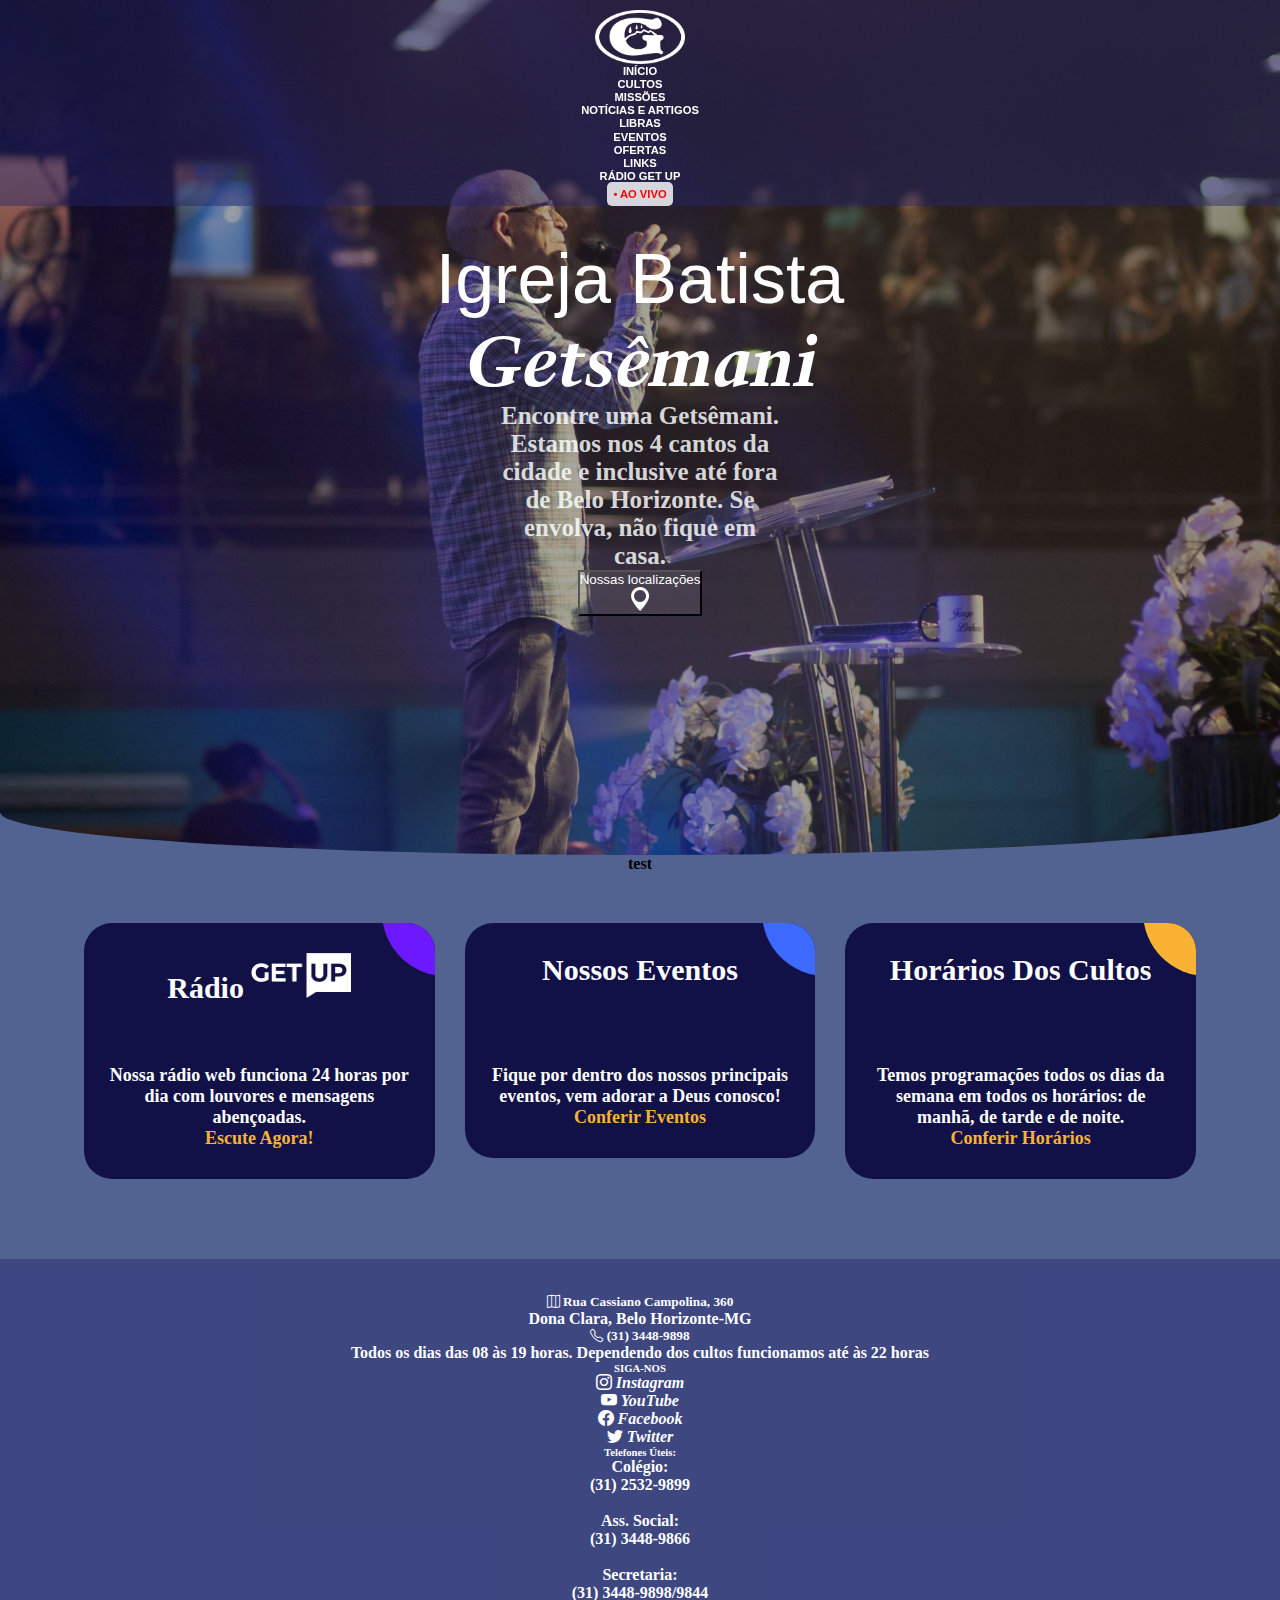
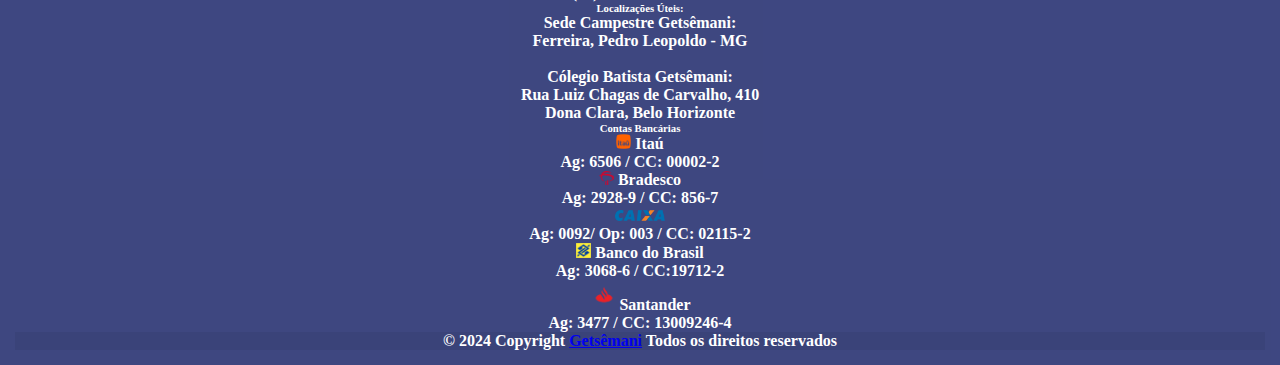
==== commit 13de8d39: "Update index.html" ====
--- a/index.html
+++ b/index.html
@@ -41,6 +41,7 @@
         <button class="btn">Nossas localizações<br><img class="pin-map" src="/imgs/map-marker-2-24.png" alt=""></button>
       </a>
     </div>
+    <p>test</p>
     <div style="overflow: auto;">
       <div class="message">
         <div class="ag-format-container">
@@ -147,4 +148,4 @@
     crossorigin="anonymous"></script>
 </body>
 
-</html>+</html>
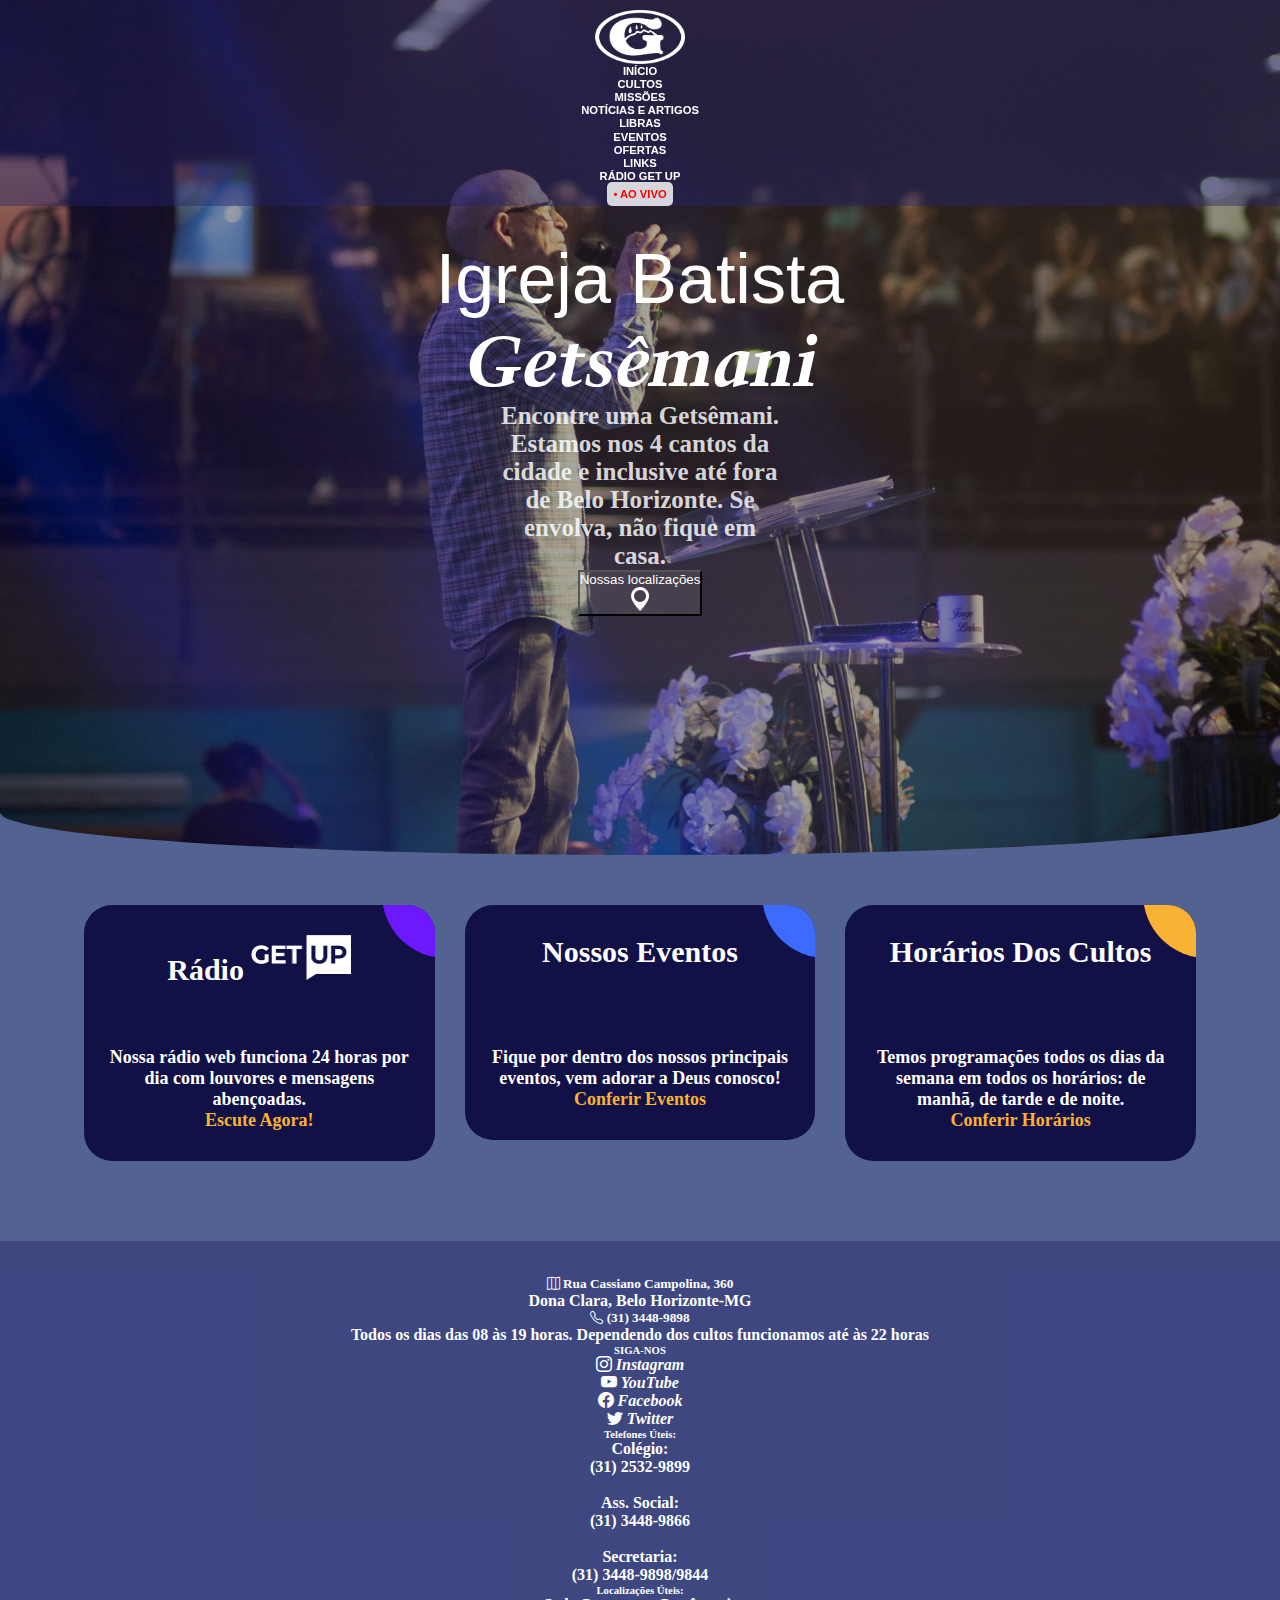
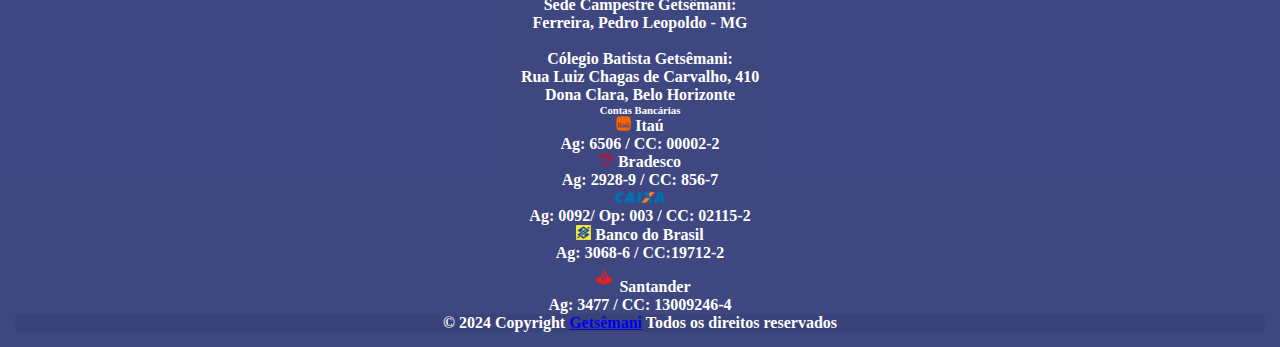
==== commit c4a9a688: "Update index.html" ====
--- a/index.html
+++ b/index.html
@@ -41,7 +41,6 @@
         <button class="btn">Nossas localizações<br><img class="pin-map" src="/imgs/map-marker-2-24.png" alt=""></button>
       </a>
     </div>
-    <p>test</p>
     <div style="overflow: auto;">
       <div class="message">
         <div class="ag-format-container">
